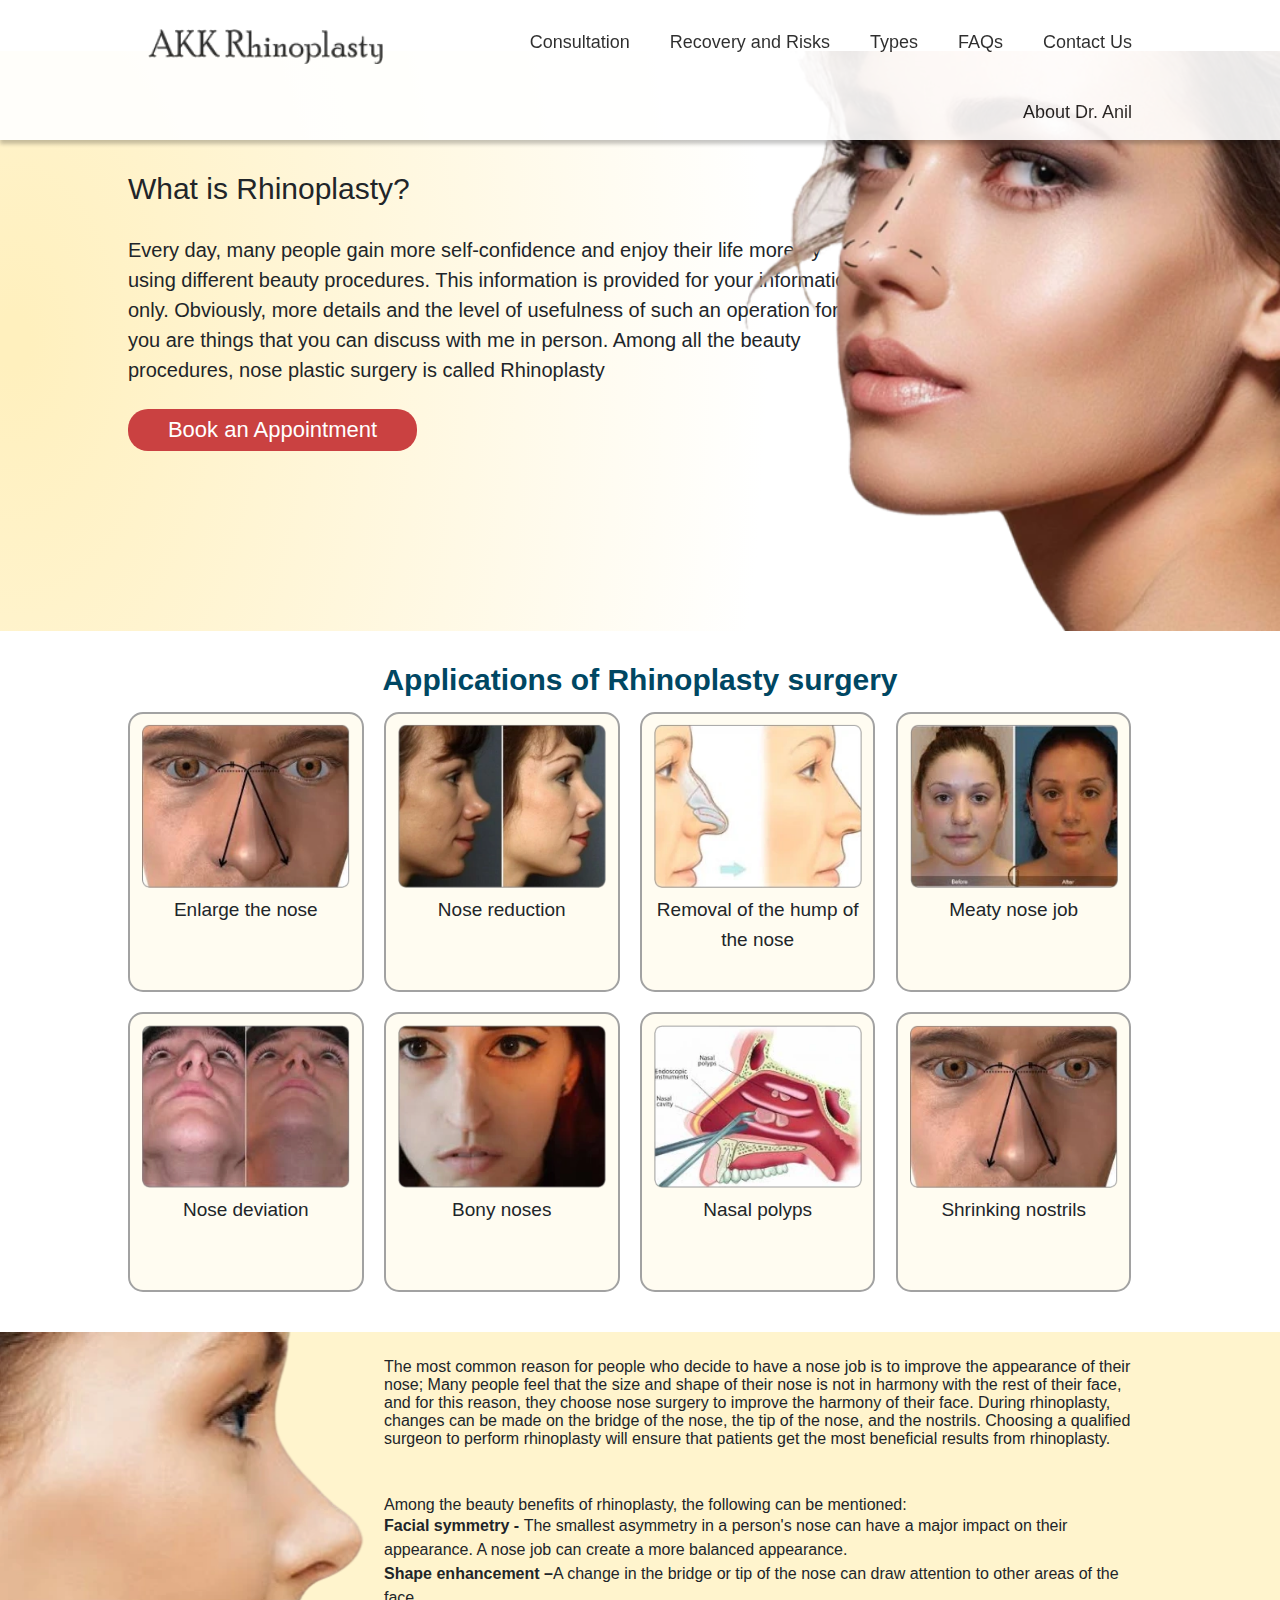
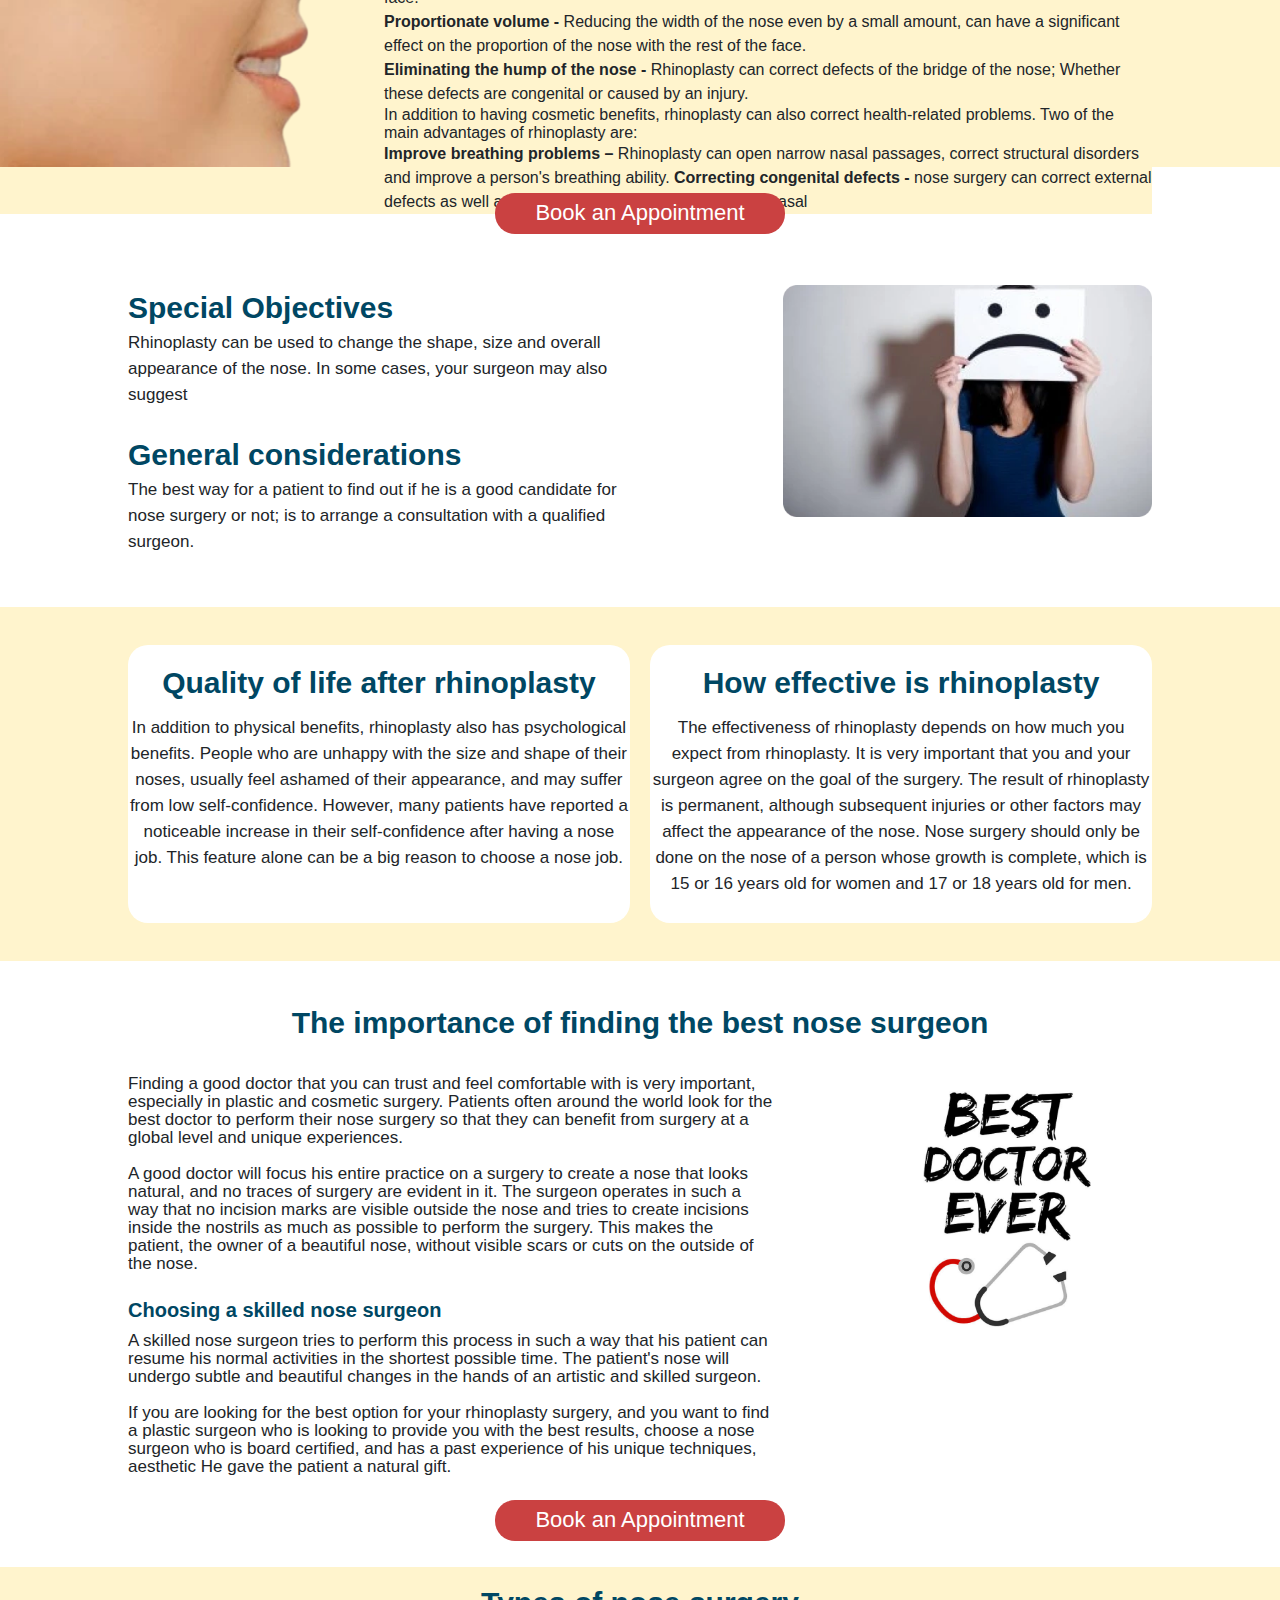
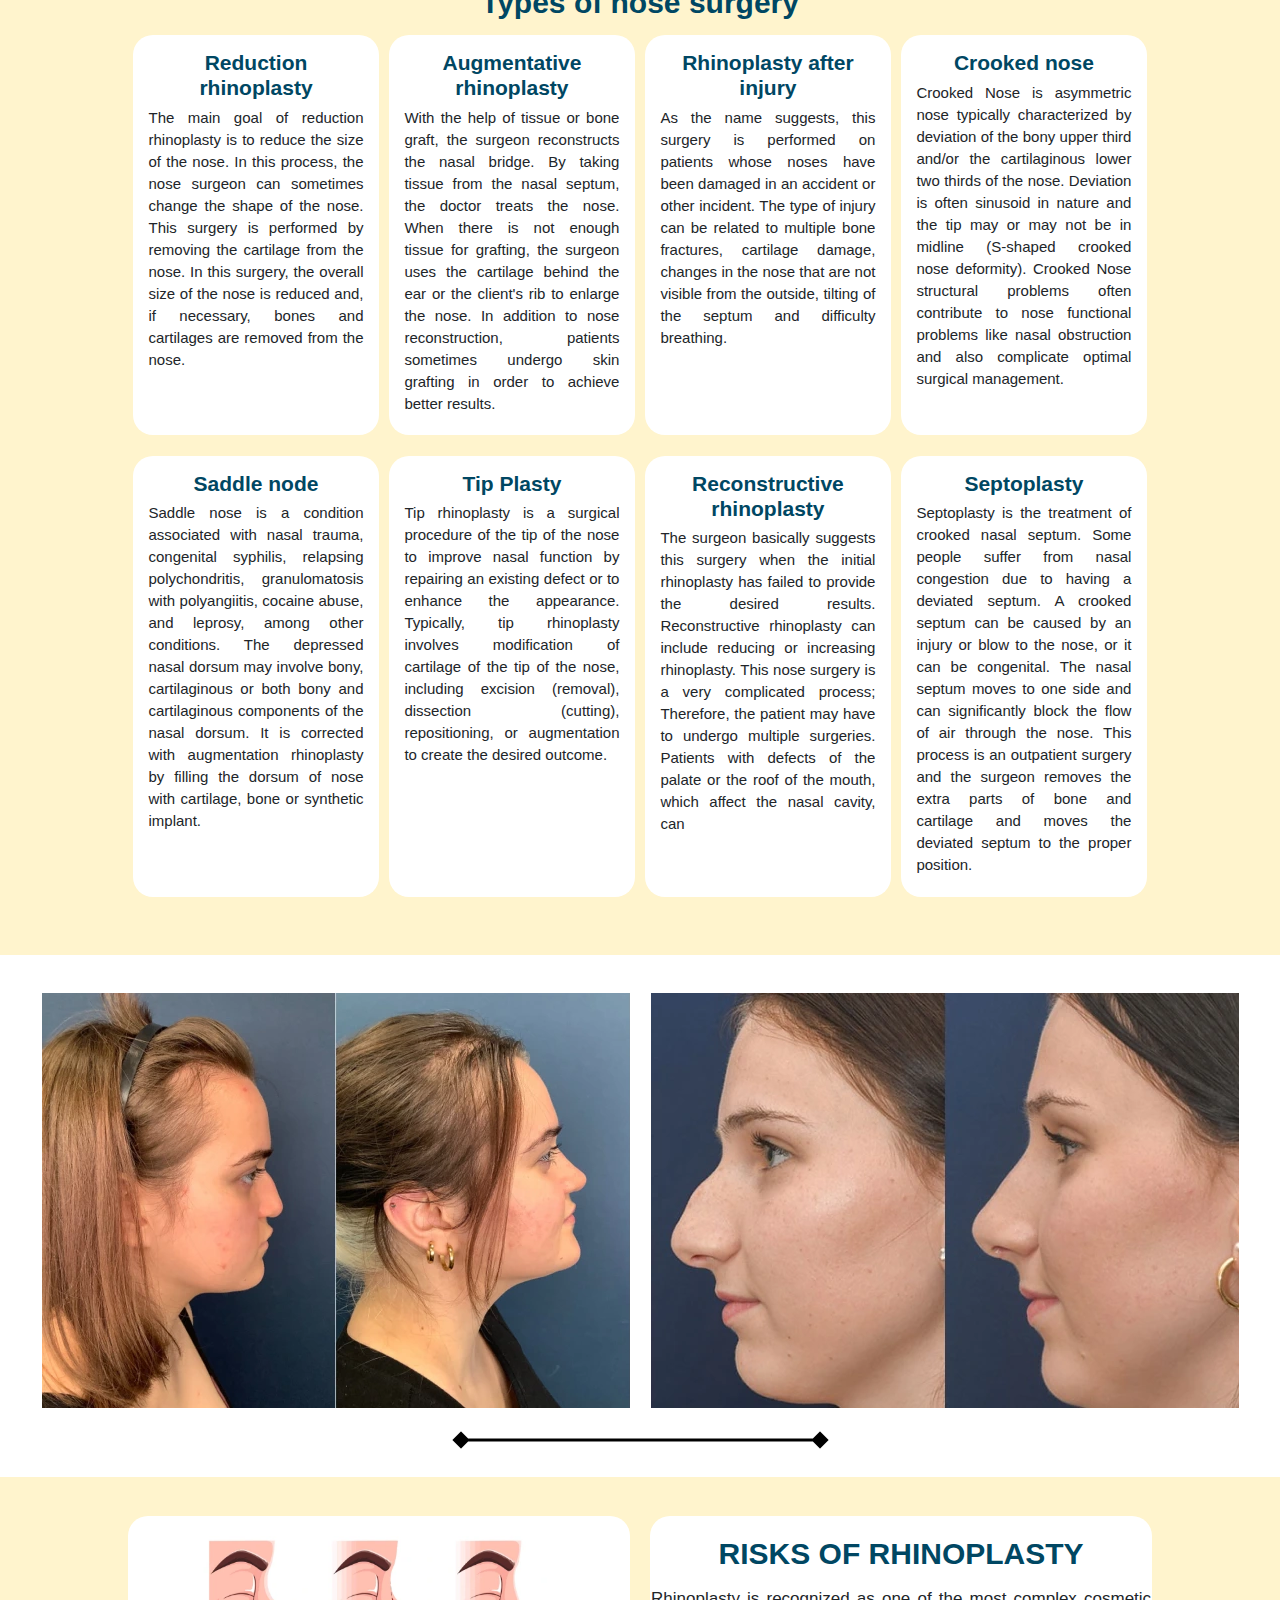
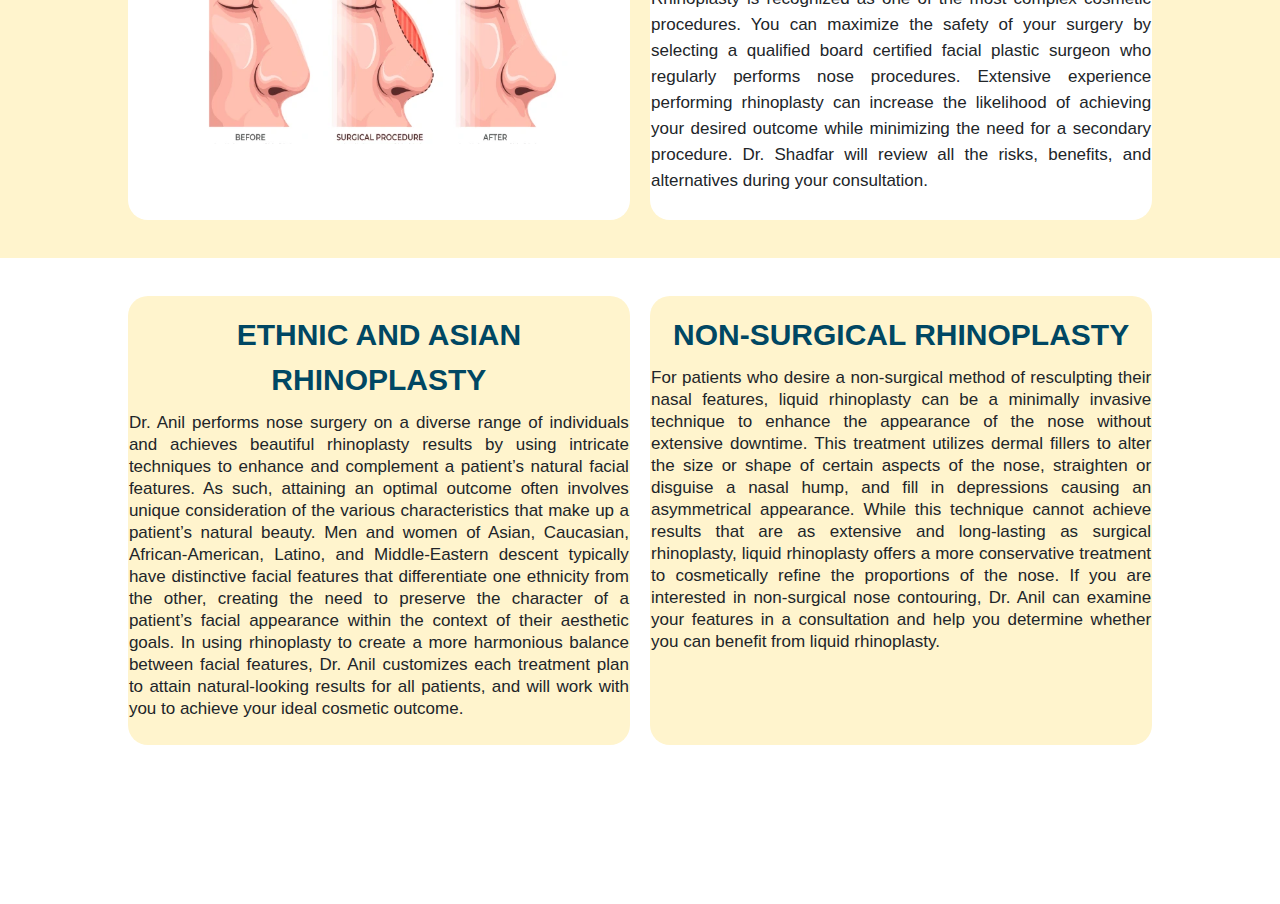
==== index.html @ 253f6c02 "cmit2" ====
<!DOCTYPE html>
<html lang="en">

<head>
    <meta charset="UTF-8">
    <meta http-equiv="X-UA-Compatible" content="IE=edge">
    <meta name="viewport" content="width=device-width, initial-scale=1.0">
    <link rel="stylesheet" href="https://cdn.jsdelivr.net/npm/bootstrap@4.0.0/dist/css/bootstrap.min.css"
        integrity="sha384-Gn5384xqQ1aoWXA+058RXPxPg6fy4IWvTNh0E263XmFcJlSAwiGgFAW/dAiS6JXm" crossorigin="anonymous">
    <link rel="stylesheet" href="https://cdnjs.cloudflare.com/ajax/libs/font-awesome/4.7.0/css/font-awesome.min.css">
    <!-- <link rel="shortcut icon" href="images/logo.png" type="image/x-icon"> -->
    <link rel="stylesheet" href="./index.css">
    <title>AKK Rhinoplasty</title>


</head>

<body>

    <div class="topnav" id="myTopnav">
        <a href="#myTopnav">
            <img class="logo" src="./images/logo.png">
        </a>
        <a href="#contact"><span class="nav-head">Contact Us</span></a>
        <a href="#testi"><span class="nav-head">FAQs</span></a>
        <a href="#gallery"><span class="nav-head">Types</span></a>
        <a href="#services"><span class="nav-head">Recovery and Risks</span></a>
        <a href="#about"><span class="nav-head">Consultation</span></a>
        <a href="#myTopnav"><span class="nav-head"> About Dr. Anil </span> </a>

        <a href="javascript:void(0);" class="icon" onclick="myFunction()">
            <i class="fa fa-bars"></i>
        </a>
    </div>


    <div class="div1">

        <div class="div11">
            <div class="div111">
                <div class="hd1">
                    What is Rhinoplasty?
                </div>
                <br>
                <div class="pg1">
                    Every day, many people gain more self-confidence
                    and enjoy their life more by using different beauty procedures.
                    This information is provided for your information only. Obviously,
                    more details and the level of usefulness of such an operation for you are
                    things that you can discuss with me in person. Among all the
                    beauty procedures, nose plastic surgery is called Rhinoplasty
                </div>
                <br>
                <a href="#">
                    <button class="btn1">
                        Book an Appointment
                    </button>
                </a>
            </div>
        </div>

        <div class="div12">
            <img class="img1" src="./images/img1.webp" </div>
        </div>

    </div>



    <div class="div2">

        <div class="hd2">
            Applications of Rhinoplasty surgery
        </div>

        <div class="div21">

            <div class="div211">
                <center>
                    <img class="img2" src="./images/img2.webp">
                    <div class="desc">
                        Enlarge the nose
                    </div>
                </center>
            </div>

            <div class="div211">
                <center>
                    <img class="img2" src="./images/img3.webp">

                    <div class="desc">
                        Nose reduction
                    </div>
                </center>
            </div>

            <div class="div211">
                <center>
                    <img class="img2" src="./images/img4.webp">

                    <div class="desc">
                        Removal of the
                        hump of the nose
                    </div>
                </center>
            </div>

            <div class="div211">
                <center>
                    <img class="img2" src="./images/img5.webp">

                    <div class="desc">
                        Meaty nose job
                    </div>
                </center>
            </div>

            <div class="div211">
                <center>
                    <img class="img2" src="./images/img6.webp">
                    <div class="desc">
                        Nose deviation
                    </div>
                </center>
            </div>

            <div class="div211">
                <center>
                    <img class="img2" src="./images/img7.webp">

                    <div class="desc">
                        Bony noses
                    </div>
                </center>
            </div>

            <div class="div211">
                <center>
                    <img class="img2" src="./images/img8.webp">

                    <div class="desc">
                        Nasal polyps
                    </div>
                </center>
            </div>

            <div class="div211">
                <center>
                    <img class="img2" src="./images/img2.webp">

                    <div class="desc">
                        Shrinking nostrils

                    </div>
                </center>
            </div>

        </div>

    </div>


    <div class="div3">
        <div class="div31">
            <img class="img9" src="./images/img9.webp">
        </div>

        <div class="div32">
            <div class="pg2">

                The most common reason for people who decide to have a nose job is to improve the appearance of their
                nose; Many people feel that the size and shape of their nose is not in harmony with the rest of their
                face, and for this reason, they choose nose surgery to improve the harmony of their face. During
                rhinoplasty, changes can be made on the bridge of the nose, the tip of the nose, and the nostrils.
                Choosing a qualified surgeon to perform rhinoplasty will ensure that patients get the most beneficial
                results from rhinoplasty.
            </div>

            <br><br>
            <div class="pg2">
                Among the beauty benefits of rhinoplasty, the following can be mentioned:
            </div>
            <span class="hd3">
                Facial symmetry -
            </span>
            <span class="pg2">
                The smallest asymmetry in a person's nose can have a major impact on their appearance.
                A nose job can create a more balanced appearance.
            </span>
            <br>
            <span class="hd3">
                Shape enhancement –
            </span>
            <span class="pg2">
                ​​A change in the bridge or tip of the nose can draw attention to other areas of the
                face.
            </span>
            <br>
            <span class="hd3">
                Proportionate volume -
            </span>
            <span class="pg2">
                Reducing the width of the nose even by a small amount, can have a significant
                effect on the proportion of the nose with the rest of the face.
            </span>
            <br>
            <span class="hd3">
                Eliminating the hump of the nose -
            </span>
            <span class="pg2">
                Rhinoplasty can correct defects of the bridge of the nose; Whether
                these defects are congenital or caused by an injury.
            </span>
            <br>
            <div class="pg2">
                In addition to having cosmetic benefits, rhinoplasty can also correct health-related problems. Two of
                the main advantages of rhinoplasty are:
            </div>
            <span class="hd3">
                Improve breathing problems –
            </span>
            <span class="pg2">
                Rhinoplasty can open narrow nasal passages, correct structural disorders
                and improve a person's breathing ability.
            </span>
            <span class="hd3">
                Correcting congenital defects -
            </span>
            <span class="pg2">
                nose surgery can correct external defects as well as internal congenital
                defects; such as nasal

            </span>

        </div>

    </div>

    <center>
        <a href="#">
            <button class="btn1">
                Book an Appointment
            </button>
        </a>
    </center>


    <div class="div4">
        <div class="div41">
            <div class="hd4">
                Special Objectives
            </div>
            <div class="pg4">
                Rhinoplasty can be used to change the shape, size and overall appearance of the nose. In some cases,
                your surgeon may also suggest
            </div>
            <br>
            <div class="hd4">
                General considerations

            </div>
            <div class="pg4">
                The best way for a patient to find out if he is a good candidate for nose surgery or not; is to arrange
                a consultation with a qualified surgeon.
            </div>
        </div>

        <div class="div42">
            <img class="img10" src="./images/img10.webp">
        </div>

    </div>


    <div class="div5">
        <div class="div51">
            <center>
                <div class="hd5">
                    Quality of life after rhinoplasty
                </div>

                <div class="pg5">

                    In addition to physical benefits, rhinoplasty also has psychological benefits. People who are
                    unhappy with the size and shape of their noses, usually feel ashamed of their appearance, and may
                    suffer from low self-confidence. However, many patients have reported a noticeable increase in their
                    self-confidence after having a nose job. This feature alone can be a big reason to choose a nose
                    job.
                </div>
            </center>
        </div>
        <div class="div52">
            <center>
                <div class="hd5">
                    How effective is rhinoplasty

                </div>
                <div class="pg5">
                    The effectiveness of rhinoplasty depends on how much you expect from rhinoplasty. It is very
                    important that you and your surgeon agree on the goal of the surgery. The result of rhinoplasty is
                    permanent, although subsequent injuries or other factors may affect the appearance of the nose. Nose
                    surgery should only be done on the nose of a person whose growth is complete, which is 15 or 16
                    years old for women and 17 or 18 years old for men.
                </div>
            </center>
        </div>
    </div>


    <div class="hd6">
        The importance of finding the best nose surgeon
    </div>
    <div class="div6">

        <div class="div61">
            <div class="pg6">
                Finding a good doctor that you can trust and feel comfortable with is very important, especially in
                plastic and cosmetic surgery. Patients often around the world look for the best doctor to perform their
                nose surgery so that they can benefit from surgery at a global level and unique experiences.
                <br><br>
                A good doctor will focus his entire practice on a surgery to create a nose that looks natural, and no
                traces of surgery are evident in it. The surgeon operates in such a way that no incision marks are
                visible outside the nose and tries to create incisions inside the nostrils as much as possible to
                perform the surgery. This makes the patient, the owner of a beautiful nose, without visible scars or
                cuts on the outside of the nose.
            </div>
            <br>
            <div class="hd62">
                Choosing a skilled nose surgeon
            </div>
            <div class="pg6">
                A skilled nose surgeon tries to perform this process in such a way that his patient can resume his
                normal activities in the shortest possible time. The patient's nose will undergo subtle and beautiful
                changes in the hands of an artistic and skilled surgeon.

                <br><br>
                If you are looking for the best option for your rhinoplasty surgery, and you want to find a plastic
                surgeon who is looking to provide you with the best results, choose a nose surgeon who is board
                certified, and has a past experience of his unique techniques, aesthetic He gave the patient a natural
                gift.

            </div>
        </div>

        <div class="div62">
            <img class="img11" src="./images/img11.png">
        </div>

    </div>

    <br>

    <center>
        <a href="#">
            <button class="btn1">
                Book an Appointment
            </button>
        </a>
    </center>


    <div class="div7">

        <div class="hd7">
            Types of nose surgery
        </div>
        <div class="div6">

            <div class="div7a">

                <div class="card2">
                    <div class="hd71">
                        Reduction rhinoplasty
                    </div>
                    <div class="pg7">
                        The main goal of reduction rhinoplasty is to reduce the size of the nose. In this process,
                        the
                        nose surgeon can sometimes change the shape of the nose. This surgery is performed by
                        removing
                        the cartilage from the nose. In this surgery, the overall size of the nose is reduced and,
                        if
                        necessary, bones and cartilages are removed from the nose.
                    </div>
                </div>

                <div class="card2">
                    <div class="hd71">
                        Augmentative rhinoplasty
                    </div>
                    <div class="pg7">
                        With the help of tissue or bone graft, the surgeon reconstructs the nasal bridge. By taking
                        tissue from the nasal septum, the doctor treats the nose. When there is not enough tissue for
                        grafting, the surgeon uses the cartilage behind the ear or the client's rib to enlarge the nose.
                        In addition to nose reconstruction, patients sometimes undergo skin grafting in order to achieve
                        better results.

                    </div>
                </div>

                <div class="card2">
                    <div class="hd71">
                        Rhinoplasty after injury
                    </div>
                    <div class="pg7">
                        As the name suggests, this surgery is performed on patients whose noses have been damaged in an
                        accident or other incident. The type of injury can be related to multiple bone fractures,
                        cartilage damage, changes in the nose that are not visible from the outside, tilting of the
                        septum and difficulty breathing.

                    </div>
                </div>

                <div class="card2">
                    <div class="hd71">
                        Crooked nose
                    </div>
                    <div class="pg7">
                        Crooked Nose is asymmetric nose typically characterized by deviation of the bony upper third
                        and/or the cartilaginous lower two thirds of the nose. Deviation is often sinusoid in nature and
                        the tip may or may not be in midline (S-shaped crooked nose deformity).
                        Crooked Nose structural problems often contribute to nose functional problems like nasal
                        obstruction and also complicate optimal surgical management.
                    </div>
                </div>

                <div class="card2">
                    <div class="hd71">
                        Saddle node
                    </div>
                    <div class="pg7">
                        Saddle nose is a condition associated with nasal trauma, congenital syphilis, relapsing
                        polychondritis, granulomatosis with polyangiitis, cocaine abuse, and leprosy, among other
                        conditions. The depressed nasal dorsum may involve bony, cartilaginous or both bony and
                        cartilaginous components of the nasal dorsum.

                        It is corrected with augmentation rhinoplasty by filling the dorsum of nose with cartilage, bone
                        or synthetic implant.


                    </div>
                </div>

                <div class="card2">
                    <div class="hd71">
                        Tip Plasty
                    </div>
                    <div class="pg7">
                        Tip rhinoplasty is a surgical procedure of the tip of the nose to improve nasal function by
                        repairing an existing defect or to enhance the appearance.
                        Typically, tip rhinoplasty involves modification of cartilage of the tip of the nose, including
                        excision (removal), dissection (cutting), repositioning, or augmentation to create the desired
                        outcome.


                    </div>
                </div>

                <div class="card2">
                    <div class="hd71">
                        Reconstructive rhinoplasty
                    </div>
                    <div class="pg7">
                        The surgeon basically suggests this surgery when the initial rhinoplasty has failed to provide
                        the desired results. Reconstructive rhinoplasty can include reducing or increasing rhinoplasty.
                        This nose surgery is a very complicated process; Therefore, the patient may have to undergo
                        multiple surgeries. Patients with defects of the palate or the roof of the mouth, which affect
                        the nasal cavity, can
                    </div>
                </div>

                <div class="card2">
                    <div class="hd71">
                        Septoplasty
                    </div>
                    <div class="pg7">
                        Septoplasty is the treatment of crooked nasal septum. Some people suffer from nasal congestion
                        due to having a deviated septum. A crooked septum can be caused by an injury or blow to the
                        nose, or it can be congenital. The nasal septum moves to one side and can significantly block
                        the flow of air through the nose. This process is an outpatient surgery and the surgeon removes
                        the extra parts of bone and cartilage and moves the deviated septum to the proper position.

                    </div>
                </div>

            </div>
            <br><br>
        </div>
    </div>

    <center>
        <img class="img12" src="./images/img12.webp">
        <br>
        <img class="line" src="./images/Line.png">
    </center>


    <div class="div8">
        <div class="div81">
            <center>
                <img class="img13" src="./images//img13.webp">
            </center>
        </div>
        <div class="div82">
            <center>
                <div class="hd8">
                    RISKS OF RHINOPLASTY
                </div>
                <div class="pg8">
                    Rhinoplasty is recognized as one of the most complex cosmetic procedures. You can maximize the
                    safety of your surgery by selecting a qualified board certified facial plastic surgeon who regularly
                    performs nose procedures. Extensive experience performing rhinoplasty can increase the likelihood of
                    achieving your desired outcome while minimizing the need for a secondary procedure. Dr. Shadfar will
                    review all the risks, benefits, and alternatives during your consultation.
                </div>
            </center>
        </div>
    </div>



    <div class="div9">
        <div class="div91">
            <center>
                <div class="hd9">
                    ETHNIC AND ASIAN RHINOPLASTY
                </div>

                <div class="pg9">

                    Dr. Anil performs nose surgery on a diverse range of individuals and achieves beautiful rhinoplasty
                    results by using intricate techniques to enhance and complement a patient’s natural facial features.
                    As such, attaining an optimal outcome often involves unique consideration of the various
                    characteristics that make up a patient’s natural beauty. Men and women of Asian, Caucasian,
                    African-American, Latino, and Middle-Eastern descent typically have distinctive facial features that
                    differentiate one ethnicity from the other, creating the need to preserve the character of a
                    patient’s facial appearance within the context of their aesthetic goals. In using rhinoplasty to
                    create a more harmonious balance between facial features, Dr. Anil customizes each treatment plan to
                    attain natural-looking results for all patients, and will work with you to achieve your ideal
                    cosmetic outcome.
                </div>
            </center>
        </div>
        <div class="div92">
            <center>
                <div class="hd9">
                    NON-SURGICAL RHINOPLASTY
                </div>
                <div class="pg9">
                    For patients who desire a non-surgical method of resculpting their nasal features, liquid
                    rhinoplasty can be a minimally invasive technique to enhance the appearance of the nose without
                    extensive downtime. This treatment utilizes dermal fillers to alter the size or shape of certain
                    aspects of the nose, straighten or disguise a nasal hump, and fill in depressions causing an
                    asymmetrical appearance. While this technique cannot achieve results that are as extensive and
                    long-lasting as surgical rhinoplasty, liquid rhinoplasty offers a more conservative treatment to
                    cosmetically refine the proportions of the nose. If you are interested in non-surgical nose
                    contouring, Dr. Anil can examine your features in a consultation and help you determine whether you
                    can benefit from liquid rhinoplasty.
                </div>
            </center>
        </div>
    </div>











    <br>
    <br>
    <br>
    <br>
    <br>




    <script src="./script.js"></script>

</body>

</html>
---- index.css ----
.topnav {
    background-color: rgb(255, 255, 255);
    overflow: hidden;
    box-shadow: 0px 4px 4px rgba(0, 0, 0, 0.25);
    padding: 0% 10% 0% 10%;
    z-index: 5;
    position: fixed;
    width: 100%;
    opacity: 0.9;
}

.logo {
    height: 35px;
    width: 235px;
}

/* .nav-head {
    margin: 300px 0 0 0 !important;

} */


.topnav a {
    float: left;
    display: block;
    color: #000000;
    text-align: center;
    padding: 14px 20px;
    text-decoration: none;
    font-size: 18px;
    margin-top: 15px;
    opacity: 0.9;
}

/* Change the color of links on hover */
.topnav a:hover {
    background-color: rgba(209, 209, 209, 0.289);
    border-radius: 15px;
    color: black;
}

/* Add an active class to highlight the current page */
.topnav a.active {
    background-color: rgb(209, 209, 209);
    color: rgb(0, 0, 0);
}

.topnav a:after {
    background-color: rgb(209, 209, 209);
    color: rgb(0, 0, 0);
}

/* Hide the link that should open and close the topnav on small screens */
.topnav .icon {
    display: none;
}

.topnav a:not(:first-child) {
    float: right;
}

.div1 {
    /* z-index: 0; */
    padding: 4% 0 0 0;
    display: flex;
    flex-wrap: wrap;
}

.div11 {
    /* z-index: -1; */
    width: 60%;
    background: radial-gradient(98.13% 220.3% at 1.87% 50%, #FFF0BE 2.08%, #FFFFFF 100%);
}

.div12 {
    /* z-index: 0; */
    width: 40%;
}

.div111 {
    padding: 15% 0 0 16.66%;
}

.hd1 {
    font-weight: 400;
    font-size: 30px;
    line-height: 45px;
}

.pg1 {
    font-weight: 400;
    font-size: 20px;
    width: 730px;
    line-height: 30px;
}

.img1 {
    height: 580px;
    float: right;
}

.btn1 {
    font-size: 22px;
    font-weight: 400;
    background-color: #CA4141;
    color: white;
    padding: 3.5px 40px 5px 40px;
    border-radius: 20px;
    border: none;
    cursor: pointer !important;
}

.btn1:hover {
    background-color: rgb(15, 177, 15) !important;
    transition: 400ms;
    border: none;

}

.btn1:after {
    border: none;
    background-color: green;
    border: none;

}

.div2 {
    margin: 2% 0 0 0;
    padding: 0 10% 0 10%;
}

.hd2 {
    text-align: center;
    font-size: 30px;
    font-weight: 700;
    line-height: 45px;
    color: #004763;
}

.div21 {
    display: flex;
    flex-wrap: wrap;
    margin: 1% 0 0 0;
    /* border: 1px solid #A2A2A2; */
}

.div211 {
    width: 23%;
    margin: 0 2% 2% 0;
    padding: 1% 0 0 0;
    border: solid 2px #A2A2A2;
    background: rgba(255, 240, 190, 0.21);
    height: 17.5rem;
    border-radius: 15px;

}

.img2 {
    width: 90%;
}

/* .card1 {
    border: solid 2px grey;
} */
.desc {
    font-weight: 400;
    font-size: 19px;
    line-height: 30px;
    padding: 7px;
}

.div3 {
    display: flex;
    flex-wrap: wrap;
    margin: 1.5% 0 2% 0;
    height: 435px;
    background-color: #FFF4CD;

}

.div31 {
    width: 30%;
    background-color: #FFF4CD;
}

.div32 {
    margin: 2% 0 0 0;
    width: 60%;
    background-color: #FFF4CD;
    /* padding: 0 10 0 0%; */
}

.img9 {
    height: 435px;
}

.pg2 {
    font-weight: 400;
    font-size: 16px;
    line-height: 18px;
}

.hd3 {
    font-weight: 700;
    font-size: 16px;
    line-height: 18px;
}

.div4 {
    display: flex;
    flex-wrap: wrap;
    padding: 4% 10% 0 10%;
}

.div41 {
    width: 60%;
}

.div42 {
    width: 40%;
}

.hd4 {
    font-weight: 600;
    font-size: 30px;
    line-height: 45px;
    color: #004763;
    width: 500px;
}

.pg4 {
    font-weight: 400;
    font-size: 17px;
    line-height: 26px;
    width: 500px;
}

.img10 {
    width: 90%;
    float: right;
}

.div5 {
    display: flex;
    flex-wrap: wrap;
    padding: 3% 10% 3% 10%;
    background-color: #FFF4CD;
    margin: 4% 0 0 0;
}

.div51 {
    width: 49%;
    background-color: #FFFFFF;
    border-radius: 20px;
    padding: 1.5% 0 2.5% 0%;
}

.div52 {
    width: 49%;
    background-color: #FFFFFF;
    margin: 0 0 0 2%;
    border-radius: 20px;
    padding: 1.5% 0 2.5% 0%;
}

.hd5 {
    font-weight: 600;
    font-size: 30px;
    line-height: 45px;
    width: 500px;
    color: #004763;
    margin: 0 0 2% 0;
}

.pg5 {

    font-weight: 400;
    font-size: 17px;
    line-height: 26px;
    width: 500px;
}

.hd6 {
    text-align: center;
    font-size: 30px;
    font-weight: 700;
    line-height: 45px;
    color: #004763;
    margin: 3% 0 0 0;
}

.div6 {
    padding: 0 10% 0 10%;
    display: flex;
    flex-wrap: wrap;
}

.div61 {
    padding: 3% 0 0 0;
    width: 70%;
}

.div62 {
    width: 30%;
}

.pg6 {
    width: 90%;
    font-weight: 400;
    font-size: 17px;
    line-height: 18px;
}

.hd62 {
    font-weight: 600;
    font-size: 20px;
    line-height: 27px;
    color: #004763;
    margin: 0 0 1% 0;
}

.img11 {
    width: 95%;
    float: right;
}

.div7 {
    padding: 1% 0 0 0;
    margin: 2% 0 0 0;
    background-color: #FFF4CD;

}

.hd7 {
    text-align: center;
    font-size: 30px;
    font-weight: 700;
    line-height: 45px;
    color: #004763;
}

.div7a {
    /* padding: 1% 10% 0 10%; */
    display: flex;
    flex-wrap: wrap;
}

.card2 {
    width: 24%;
    background-color: #fff;
    padding: 1.5% 1.5% 2% 1.5%;
    margin: 1% 0.5% 1% 0.5%;
    border-radius: 20px;
}

.hd71 {
    font-weight: 600;
    font-size: 21px;
    line-height: 25px;
    color: #004763;
    text-align: center;
    margin: 0 0 3% 0;
}

.pg7 {
    font-weight: 400;
    font-size: 15px;
    line-height: 22px;
    text-align: justify;
}

.img12 {
    margin: 3% 0 1.5% 0;
}

.div8 {
    display: flex;
    flex-wrap: wrap;
    padding: 3% 10% 3% 10%;
    background-color: #FFF4CD;
    margin: 2% 0 0 0;
}

.div81 {
    width: 49%;
    background-color: #FFFFFF;
    border-radius: 20px;
    padding: 1.5% 0 2.5% 0%;
}

.div82 {
    width: 49%;
    background-color: #FFFFFF;
    margin: 0 0 0 2%;
    border-radius: 20px;
    padding: 1.5% 0 2.5% 0%;
}

.hd8 {
    font-weight: 600;
    font-size: 30px;
    line-height: 45px;
    width: 500px;
    color: #004763;
    margin: 0 0 2% 0;
}

.pg8 {

    font-weight: 400;
    font-size: 17px;
    line-height: 26px;
    width: 500px;
    text-align: justify;
}

.img13 {
    width: 76%;
}

.div9 {
    display: flex;
    flex-wrap: wrap;
    padding: 1% 10% 3% 10%;
    background-color: #FFFFFF;
    margin: 2% 0 0 0;
}

.div91 {
    width: 49%;
    background-color: #FFF4CD;
    border-radius: 20px;
    padding: 1.5% 0 2.5% 0%;
}

.div92 {
    width: 49%;
    background-color: #FFF4CD;
    margin: 0 0 0 2%;
    border-radius: 20px;
    padding: 1.5% 0 2.5% 0%;
}

.hd9 {
    font-weight: 600;
    font-size: 30px;
    line-height: 45px;
    width: 500px;
    color: #004763;
    margin: 0 0 2% 0;
}

.pg9 {

    font-weight: 400;
    font-size: 17px;
    line-height: 22px;
    width: 500px;
    text-align: justify;
}















. @media screen and (max-width: 600px) {
    .topnav a:not(:first-child) {
        display: none;
    }

    .topnav a.icon {
        float: right;
        display: block;
        margin: 10% 5% 0 0;
    }

    .topnav {
        background-color: rgb(255, 255, 255);
        overflow: hidden;
        margin-left: 5%;
    }

    .topnav.responsive {
        position: relative;
    }

    .topnav.responsive a.icon {
        position: absolute;
        right: 0;
        top: 0;
    }

    .topnav.responsive a {
        float: none;
        display: block;
        text-align: left;
    }

    .logo {
        height: 100px;
        margin-top: 0%;
    }






}

@media screen and (max-width: 464px) {

    .topnav {
        background-color: rgb(255, 255, 255);
        overflow: hidden;
        margin-left: 1.5%;
    }

    .topnav a {
        float: left;
        display: block;
        color: #000000;
        text-align: center;
        padding: 3px 3px;
        text-decoration: none;
        font-size: 20px;
        margin: 10px 0 0 8%;
    }

    .logo {
        height: 100px;
        margin-top: 0%;
    }












}
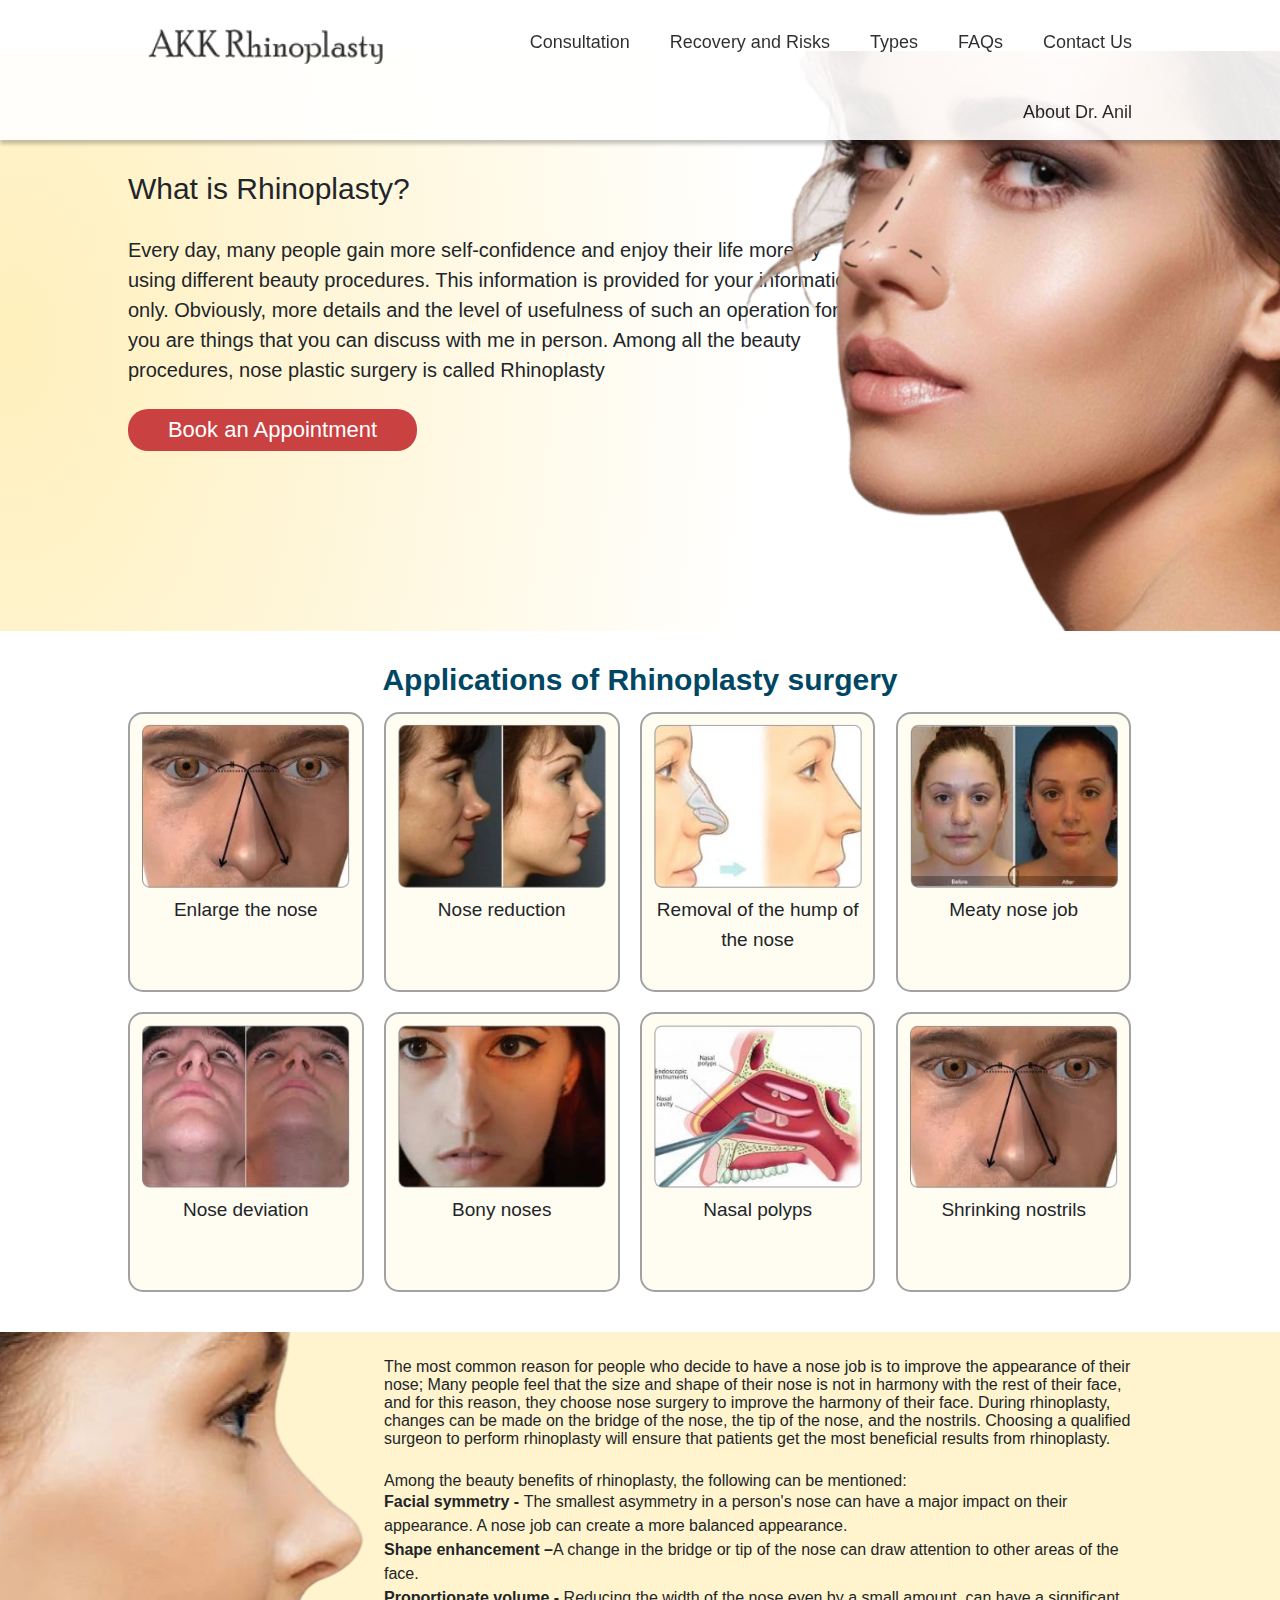
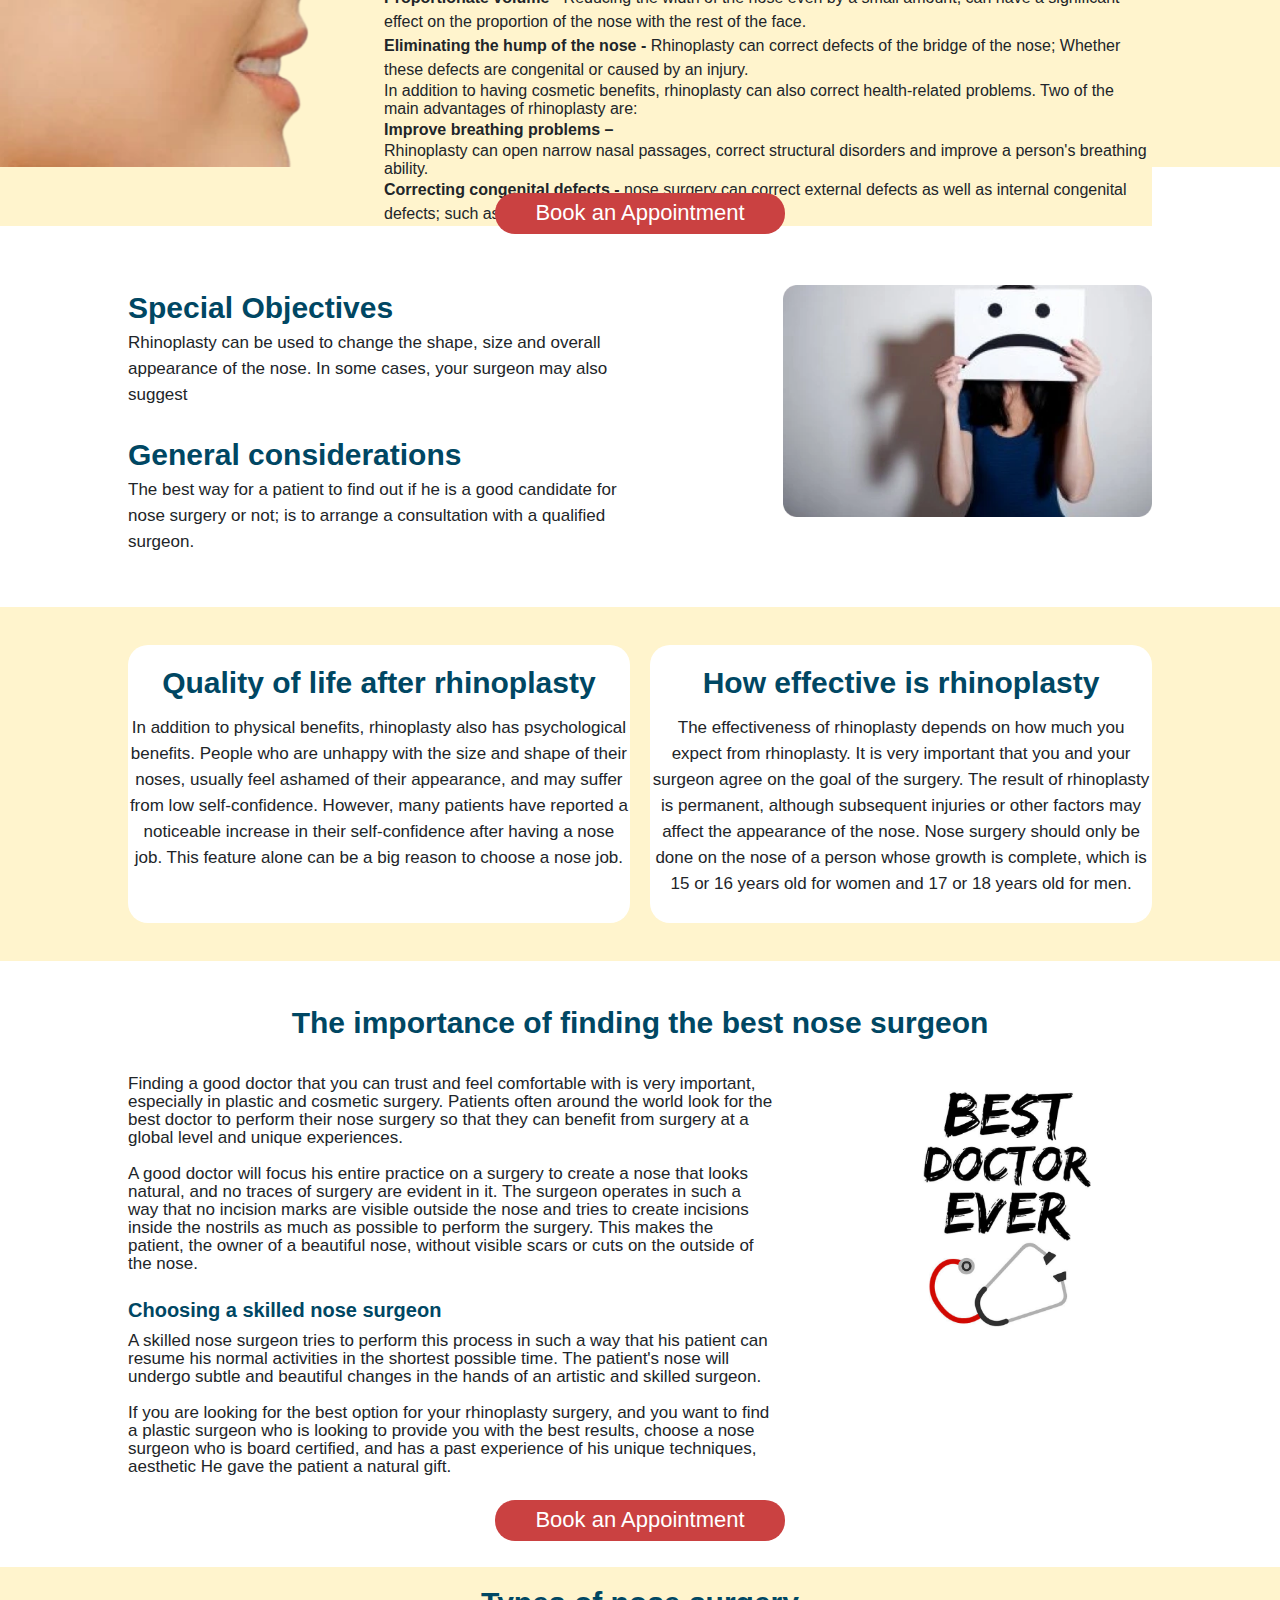
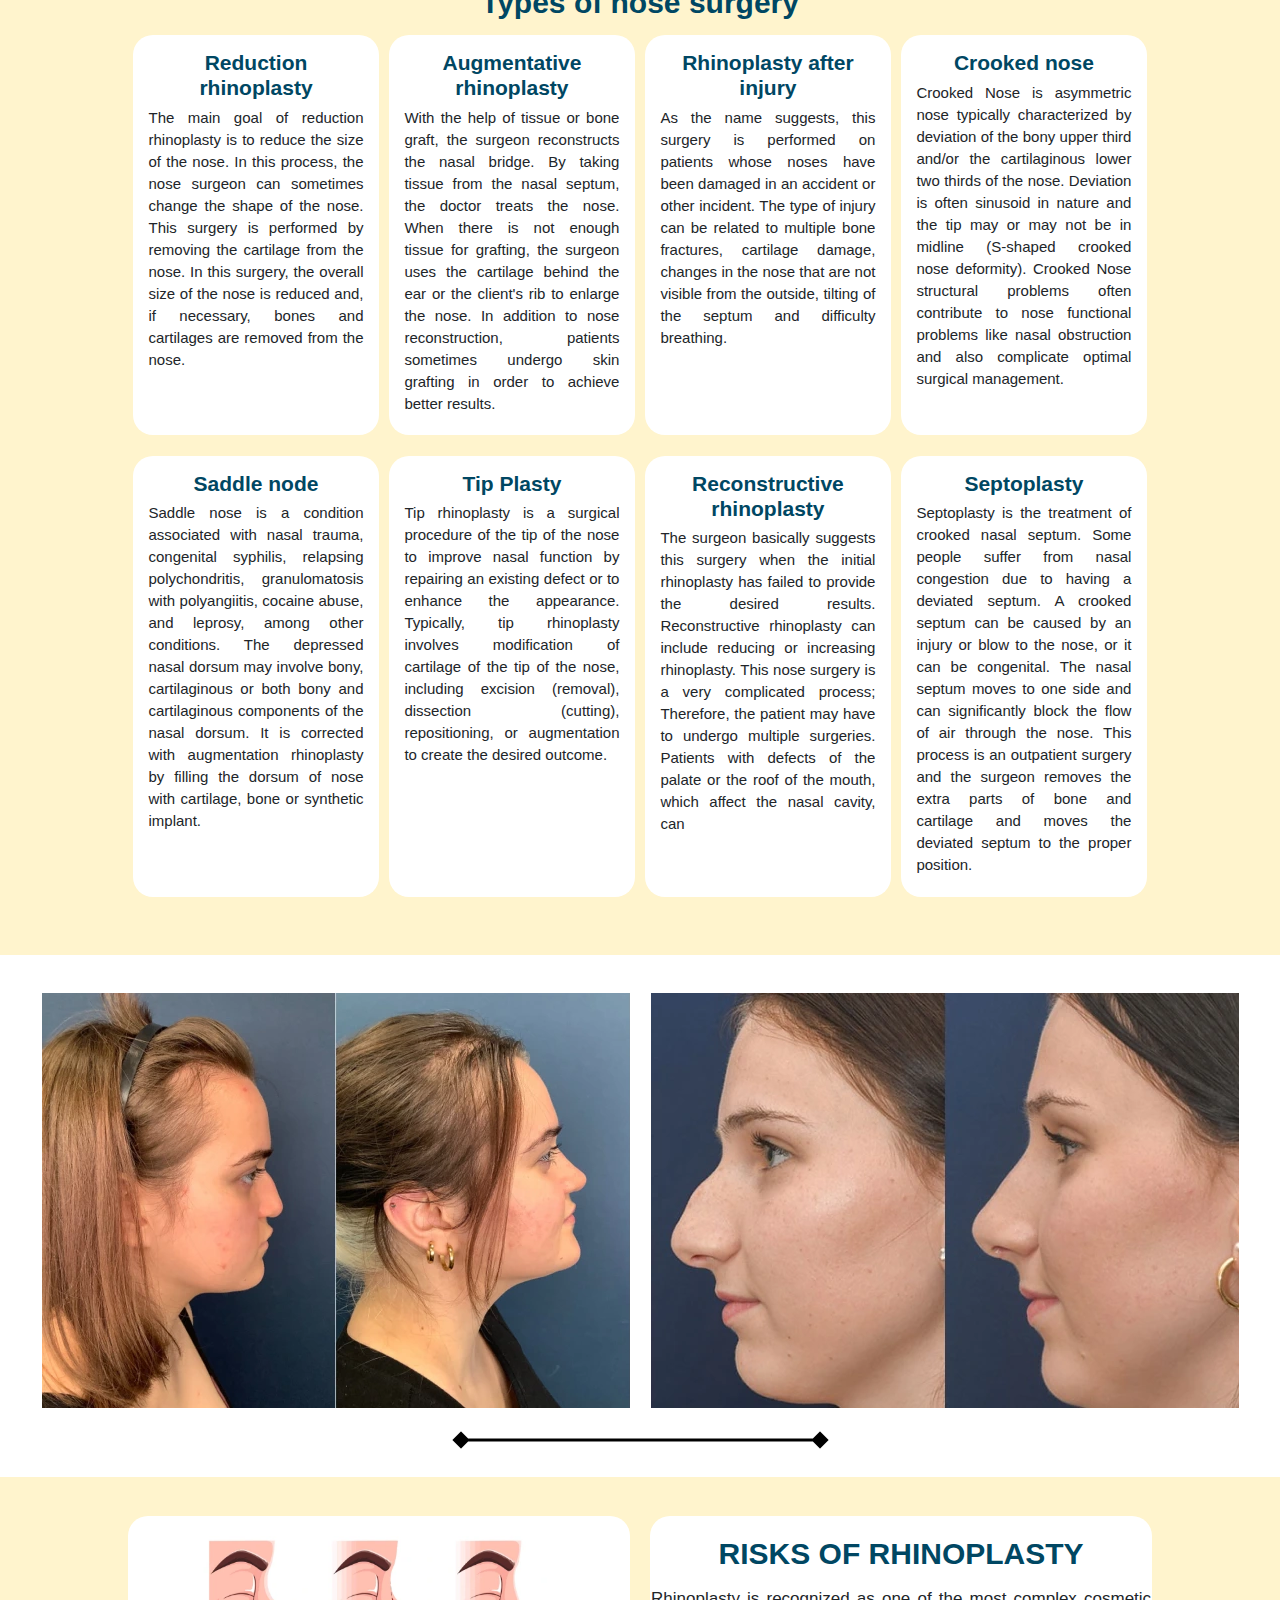
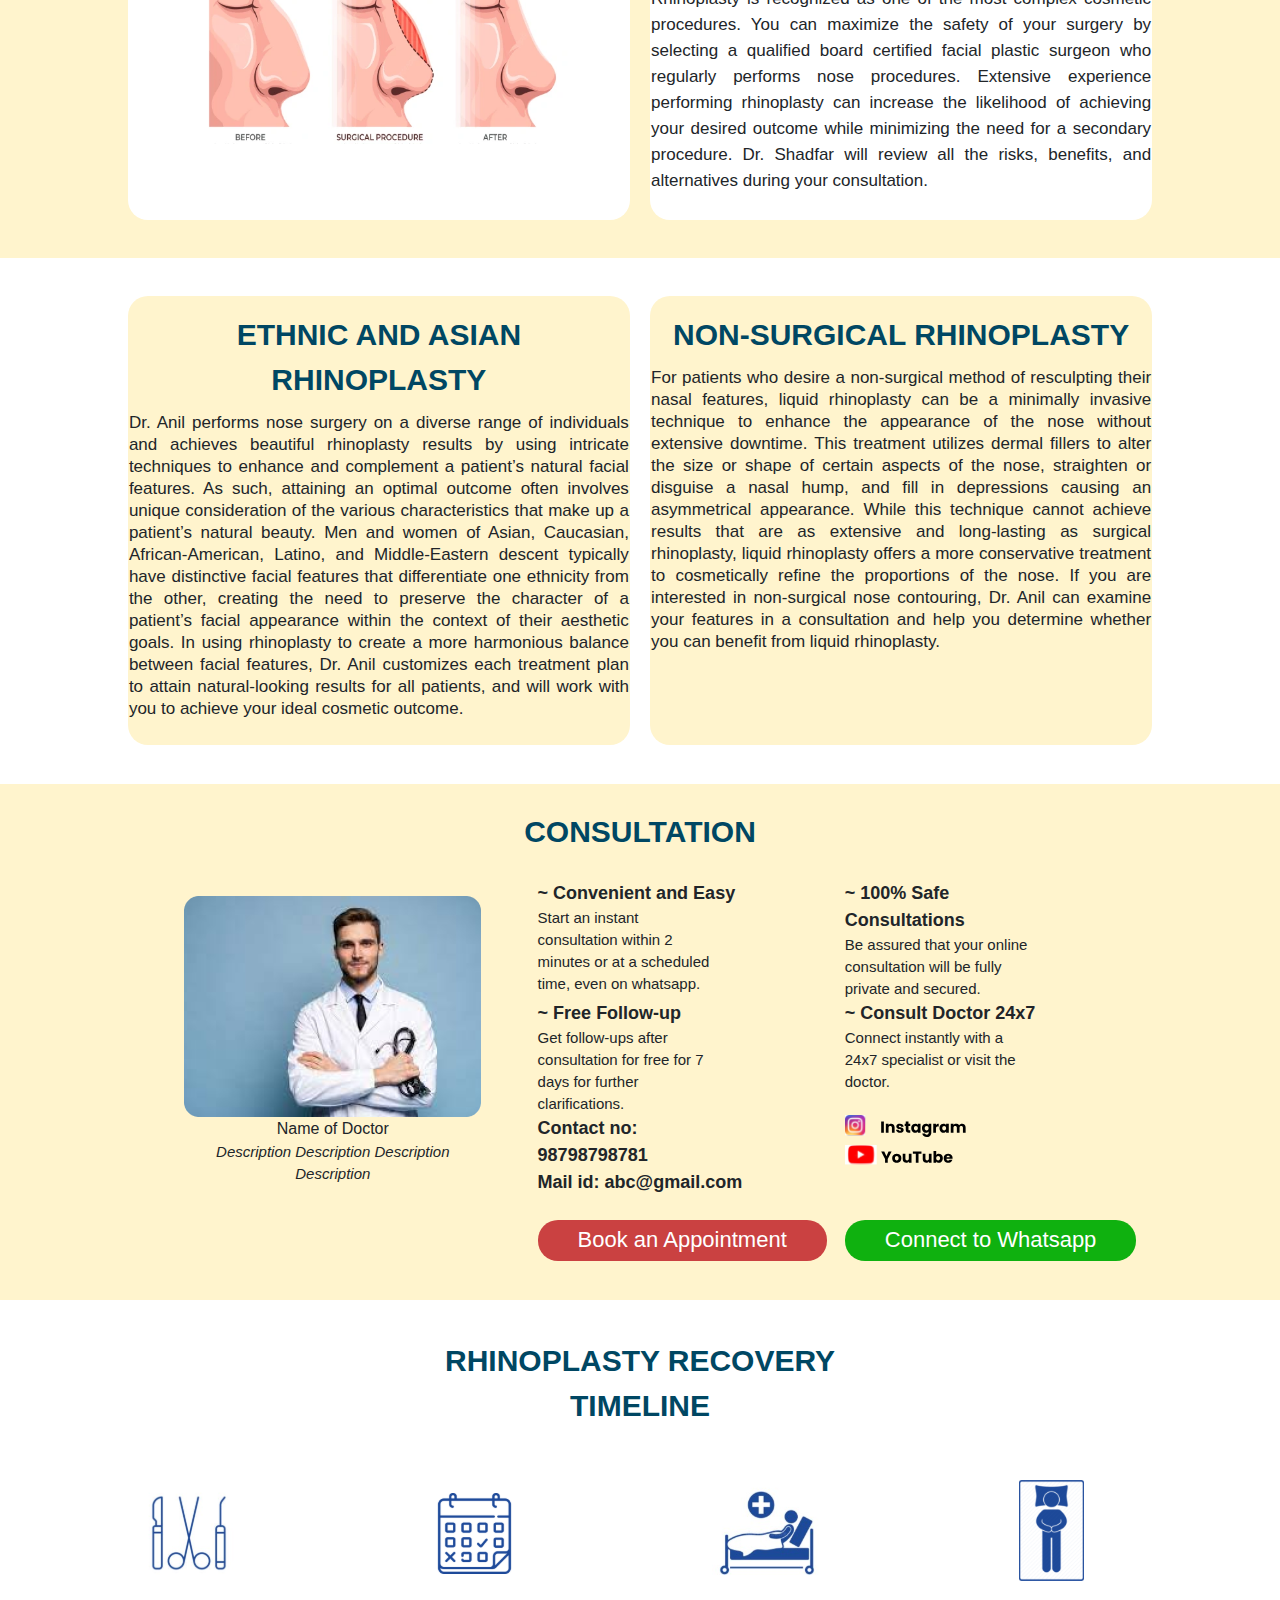
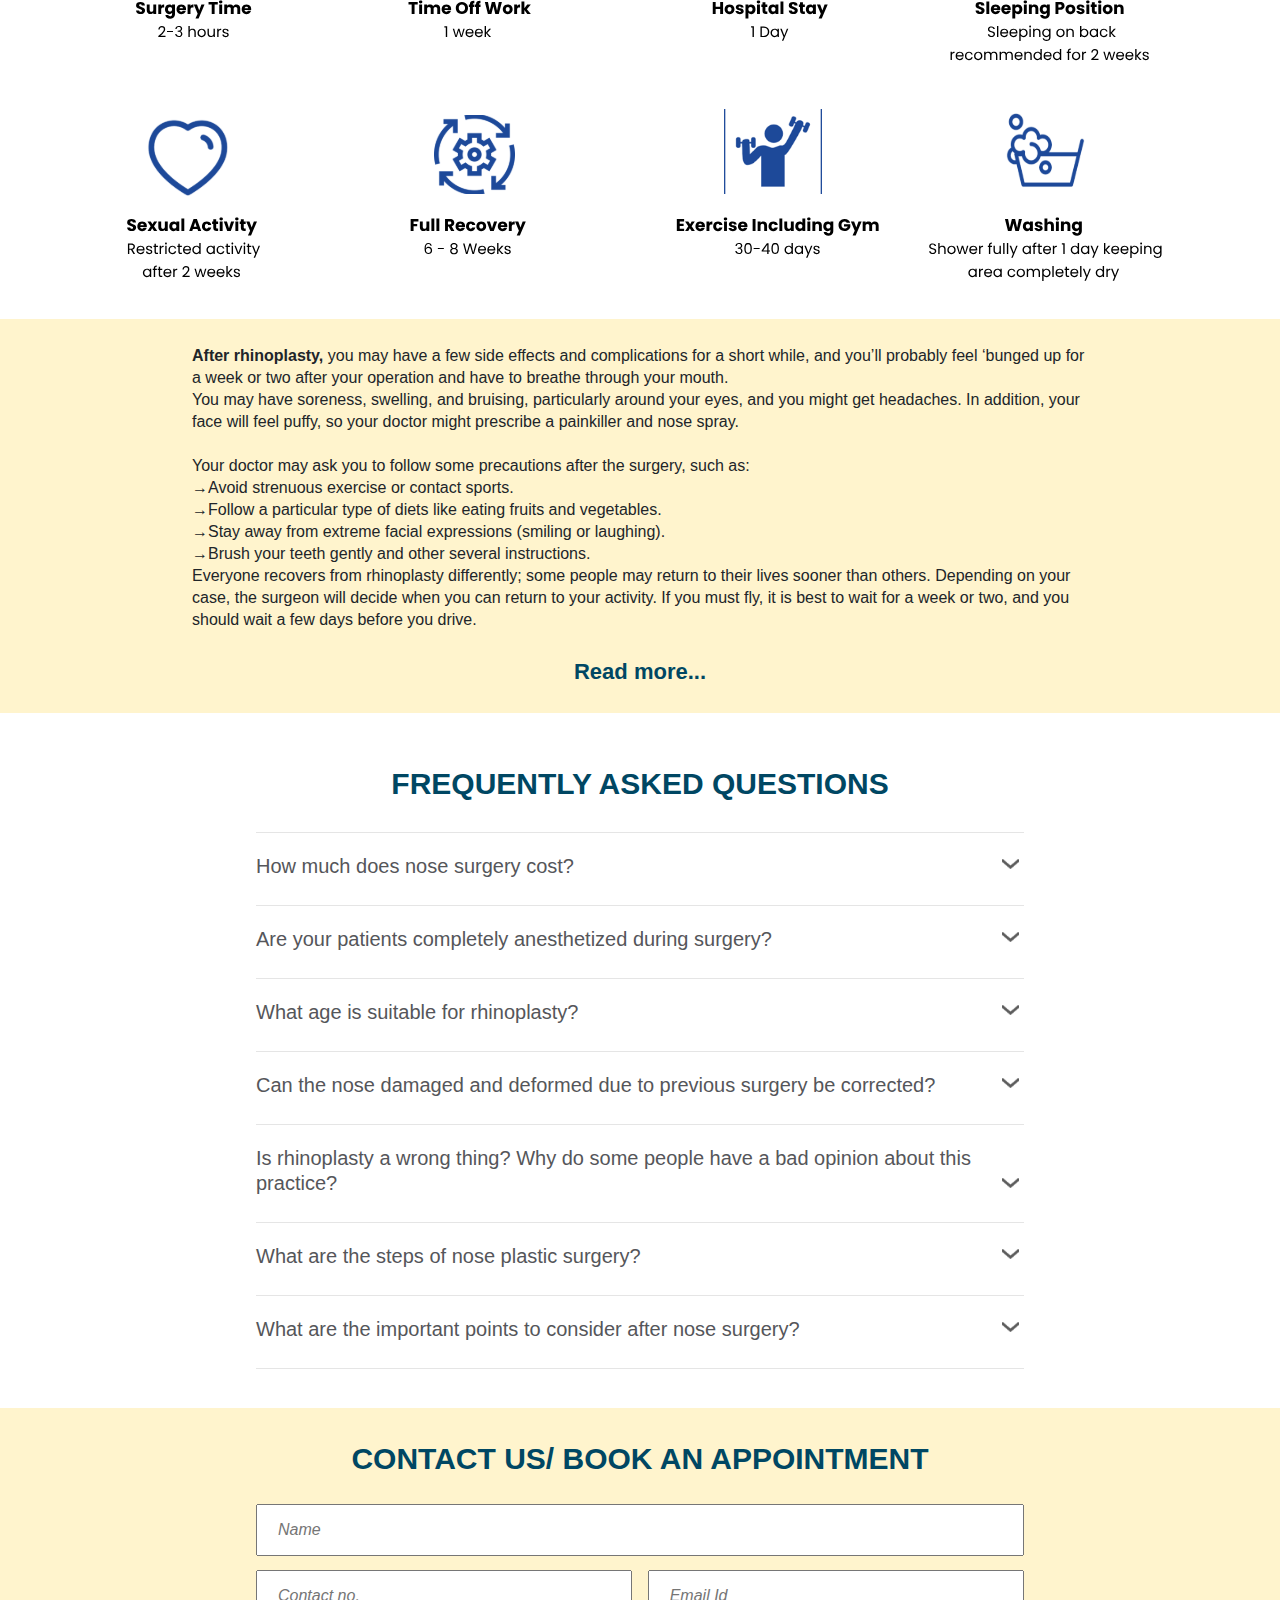
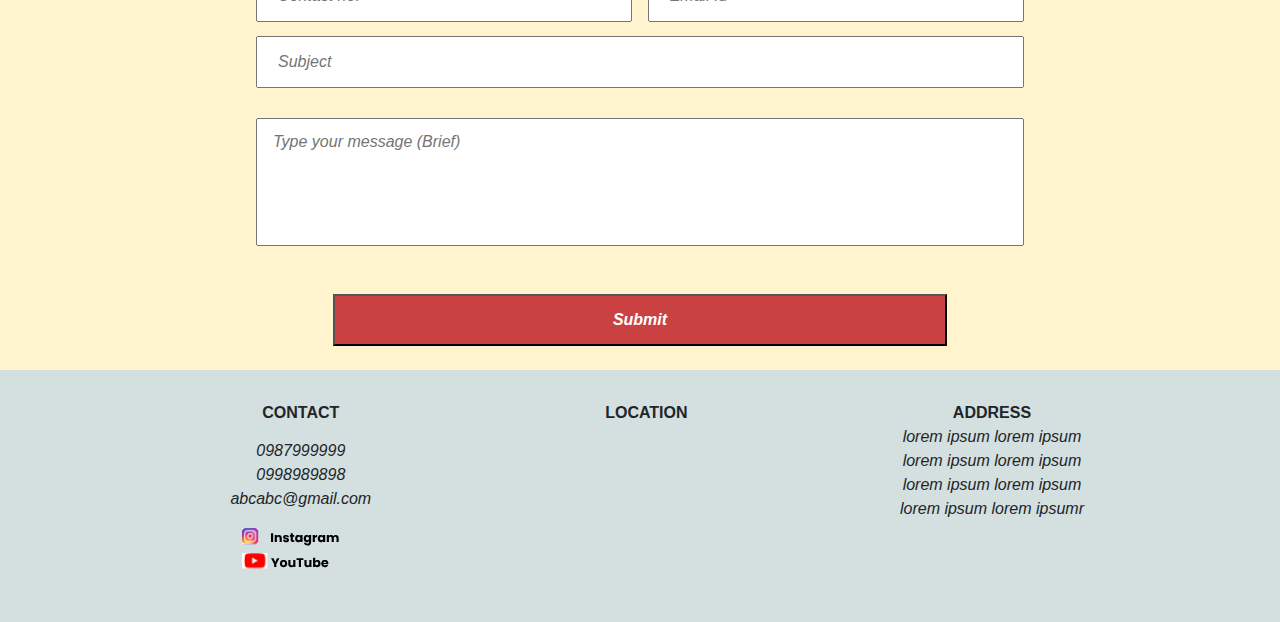
==== commit a8f25056: "cmit3" ====
--- a/index.html
+++ b/index.html
@@ -18,15 +18,15 @@
 <body>
 
     <div class="topnav" id="myTopnav">
-        <a href="#myTopnav">
+        <a href="#">
             <img class="logo" src="./images/logo.png">
         </a>
         <a href="#contact"><span class="nav-head">Contact Us</span></a>
-        <a href="#testi"><span class="nav-head">FAQs</span></a>
-        <a href="#gallery"><span class="nav-head">Types</span></a>
-        <a href="#services"><span class="nav-head">Recovery and Risks</span></a>
-        <a href="#about"><span class="nav-head">Consultation</span></a>
-        <a href="#myTopnav"><span class="nav-head"> About Dr. Anil </span> </a>
+        <a href="#faq"><span class="nav-head">FAQs</span></a>
+        <a href="#types"><span class="nav-head">Types</span></a>
+        <a href="#serv"><span class="nav-head">Recovery and Risks</span></a>
+        <a href="#consult"><span class="nav-head">Consultation</span></a>
+        <a href="#consult"><span class="nav-head"> About Dr. Anil </span> </a>
 
         <a href="javascript:void(0);" class="icon" onclick="myFunction()">
             <i class="fa fa-bars"></i>
@@ -61,6 +61,8 @@
 
         <div class="div12">
             <img class="img1" src="./images/img1.webp" </div>
+            <img class="img1m" src="./images/m11.webp" </div>
+
         </div>
 
     </div>
@@ -167,7 +169,6 @@
 
         <div class="div32">
             <div class="pg2">
-
                 The most common reason for people who decide to have a nose job is to improve the appearance of their
                 nose; Many people feel that the size and shape of their nose is not in harmony with the rest of their
                 face, and for this reason, they choose nose surgery to improve the harmony of their face. During
@@ -176,7 +177,7 @@
                 results from rhinoplasty.
             </div>
 
-            <br><br>
+            <br>
             <div class="pg2">
                 Among the beauty benefits of rhinoplasty, the following can be mentioned:
             </div>
@@ -219,10 +220,10 @@
             <span class="hd3">
                 Improve breathing problems –
             </span>
-            <span class="pg2">
+            <div class="pg2">
                 Rhinoplasty can open narrow nasal passages, correct structural disorders
                 and improve a person's breathing ability.
-            </span>
+            </div>
             <span class="hd3">
                 Correcting congenital defects -
             </span>
@@ -231,9 +232,7 @@
                 defects; such as nasal
 
             </span>
-
-        </div>
-
+        </div>
     </div>
 
     <center>
@@ -245,6 +244,9 @@
     </center>
 
 
+
+
+
     <div class="div4">
         <div class="div41">
             <div class="hd4">
@@ -270,6 +272,9 @@
         </div>
 
     </div>
+
+
+
 
 
     <div class="div5">
@@ -350,6 +355,9 @@
 
     <br>
 
+
+
+
     <center>
         <a href="#">
             <button class="btn1">
@@ -357,6 +365,10 @@
             </button>
         </a>
     </center>
+
+
+
+
 
 
     <div class="div7">
@@ -487,6 +499,11 @@
         </div>
     </div>
 
+
+
+
+
+
     <center>
         <img class="img12" src="./images/img12.webp">
         <br>
@@ -515,6 +532,8 @@
             </center>
         </div>
     </div>
+
+
 
 
 
@@ -562,25 +581,436 @@
 
 
 
-
-
-
-
-
-
-
-
-    <br>
-    <br>
-    <br>
-    <br>
-    <br>
+    <div class="div10m">
+
+        <center>
+            <div class="hd10b">
+                CONSULTATION
+            </div>
+        </center>
+
+        <div class="div10">
+
+            <div class="div101">
+                <center>
+                    <img class="prof" src="./images/profile.png">
+                    <br>
+                    <div class="hd10name">
+                        Name of Doctor
+                    </div>
+                    <div class="pg10">
+                        <i> Description
+                            Description
+                            Description
+                            Description
+                        </i>
+
+                    </div>
+                </center>
+
+            </div>
+
+            <div class="div102">
+
+                <div class="div10b">
+                    <div class="div102a">
+
+                        <div class="hd10">
+                            ~ Convenient and Easy
+                        </div>
+                        <div class="pg10">
+                            Start an instant consultation within 2 minutes or at a scheduled time, even on whatsapp.
+                        </div>
+
+                    </div>
+                    <div class="div102b">
+
+                        <div class="hd10">
+                            ~ 100% Safe Consultations
+                        </div>
+                        <div class="pg10">
+                            Be assured that your online consultation will be fully private and secured.
+                        </div>
+
+                    </div>
+                </div>
+
+                <!-- <br> -->
+
+                <div class="div10b">
+                    <div class="div102a">
+
+                        <div class="hd10">
+                            ~ Free Follow-up
+                        </div>
+                        <div class="pg10">
+                            Get follow-ups after consultation for free for 7 days for further clarifications.
+                        </div>
+
+                    </div>
+                    <div class="div102b">
+
+                        <div class="hd10">
+                            ~ Consult Doctor 24x7
+                        </div>
+                        <div class="pg10">
+                            Connect instantly with a 24x7 specialist or visit the doctor.
+                        </div>
+                    </div>
+                </div>
+
+                <!-- <br> -->
+
+                <div class="div10b">
+                    <div class="div102a">
+
+                        <div class="hd10">
+                            Contact no: 98798798781
+                            <br>
+                            Mail id: abc@gmail.com
+                            <br>
+                        </div>
+
+                    </div>
+                    <div class="div102b">
+
+                        <div class="sicon">
+                            <img class="insta" src="./images/insta.svg">
+                            <br>
+                            <img class="yt" src="./images/yt.svg">
+                        </div>
+                    </div>
+                </div>
+
+                <br>
+
+                <div class="div10b">
+                    <div class="div102a">
+
+                        <a href="#">
+                            <button class="btn1">
+                                Book an Appointment
+                            </button>
+                        </a>
+
+                    </div>
+                    <div class="div102b">
+
+                        <a href="#">
+                            <button class="btn3">
+                                Connect to Whatsapp
+                            </button>
+                        </a>
+
+                    </div>
+                </div>
+            </div>
+        </div>
+    </div>
+
+
+    <div class="d211">
+        <center>
+            <div class="hd9">
+                RHINOPLASTY RECOVERY TIMELINE </div>
+            <br>
+            <img class="img14" src="./images/img14.svg">
+            <img class="img14m" src="./images/img14m.svg">
+
+        </center>
+    </div>
+
+    <div class="d212">
+
+        <div class="pg12">
+            <b>After rhinoplasty,</b>
+            you may have a few side effects and complications for a short while, and you’ll probably feel ‘bunged up for
+            a week or two after your operation and have to breathe through your mouth.
+            <br>
+            You may have soreness, swelling, and bruising, particularly around your eyes, and you might get headaches.
+            In addition, your face will feel puffy, so your doctor might prescribe a painkiller and nose spray.
+            <br><br>
+            Your doctor may ask you to follow some precautions after the surgery, such as:<br>
+            →Avoid strenuous exercise or contact sports.<br>
+            →Follow a particular type of diets like eating fruits and vegetables.<br>
+            →Stay away from extreme facial expressions (smiling or laughing).
+            <br>
+            →Brush your teeth gently and other several instructions.
+            <br>
+            Everyone recovers from rhinoplasty differently; some people may return to their lives sooner than others.
+            Depending on your case, the surgeon will decide when you can return to your activity. If you must fly, it is
+            best to wait for a week or two, and you should wait a few days before you drive.
+        </div>
+        <br>
+        <a href="#">
+            <div class="pg12b">
+                Read more...
+            </div>
+        </a>
+    </div>
+
+
+
+
+
+    <div class="d14">
+        <center>
+            <br>
+            <br>
+            <div class="hd14">
+                FREQUENTLY ASKED QUESTIONS
+            </div>
+
+            <div class="c-ques">
+
+
+                <hr class="hr-line">
+
+                <button class="accordion">
+
+                    <div class="ques-row">
+                        <span class="ques-txt">
+                            How much does nose surgery cost?
+                        </span>
+                    </div>
+
+                </button>
+                <div class="panel">
+                    <p>The cost of surgery varies depending on the type of surgery needed for different noses, so the
+                        exact amount will be determined by the doctor after the visit.</p>
+                </div>
+
+                <hr class="hr-line">
+
+                <button class="accordion">
+                    <div class="ques-row">
+                        <span class="ques-txt">
+                            Are your patients completely anesthetized during surgery?
+                        </span>
+                    </div>
+                </button>
+                <div class="panel">
+                    <p>
+                        The most important way to perform nose surgery is to use special drugs that are given to the
+                        patient under the supervision of an anesthetist, which, while the patient does not have any pain
+                        or discomfort during the operation, he is not completely anesthetized, but the unwanted side
+                        effects of general anesthesia are very rare.</p>
+                </div>
+
+
+                <hr class="hr-line">
+
+                <button class="accordion">
+                    <div class="ques-row">
+                        <span class="ques-txt">
+                            What age is suitable for rhinoplasty?
+                        </span>
+
+                    </div>
+                </button>
+                <div class="panel">
+                    <p>
+                        Usually, the nose continues to grow until the age of puberty (around 16 years old) and after
+                        that this growth stops, so it is not a wise thing to do surgery before this age, but this
+                        operation can also be done in old age. It is very successful if the patient does not have heart
+                        or other underlying problems.
+                    </p>
+                </div>
+
+                <hr class="hr-line">
+
+                <button class="accordion">
+                    <div class="ques-row">
+                        <span class="ques-txt">
+                            Can the nose damaged and deformed due to previous surgery be corrected?
+                        </span>
+
+                    </div>
+                </button>
+                <div class="panel">
+                    <p>
+                        Yes. With the open method, the nose is fully accessible and the damaged parts can be repaired
+                        with the necessary grafts and the nose can be reconstructed and the appearance and function of
+                        the nose, especially breathing, can be restored to it.</p>
+                </div>
+
+                <hr class="hr-line">
+                <button class="accordion">
+                    <div class="ques-row">
+                        <span class="ques-txt">
+                            Is rhinoplasty a wrong thing? Why do some people have a bad opinion about this practice?
+                        </span>
+
+                    </div>
+                </button>
+                <div class="panel">
+                    <p>In cases where a person's nose is clearly ugly, misshapen, or has severe fractures and
+                        deviations, or breathing disorders, it can be very useful, provided that it is performed
+                        consciously and with the correct selection of a surgeon with sufficient experience. Cases that
+                        lead to complications are mainly performed by non-specialists, therefore, the most important
+                        part in performing nose surgery is the conscious selection of a skilled surgeon.</p>
+                </div>
+
+                <hr class="hr-line">
+
+                <button class="accordion">
+                    <div class="ques-row">
+                        <span class="ques-txt">
+                            What are the steps of nose plastic surgery?
+                        </span>
+
+                    </div>
+                </button>
+                <div class="panel">
+                    <p>After visiting the patient, the type of operation and its possible results are explained, and the
+                        ambiguous issues and questions raised by the patient are explained. After the initial
+                        examinations and necessary tests, the patient will be referred to the agreed hospital or surgery
+                        center. Patients usually do not need to be hospitalized. Recently, tampons are not placed inside
+                        the nose. About 6 days later, the mold on the nose is removed, and usually, after a week, the
+                        normal work of the patients is resumed with caution.</p>
+                </div>
+
+                <hr class="hr-line">
+
+                <button class="accordion">
+                    <div class="ques-row">
+                        <span class="ques-txt">
+                            What are the important points to consider after nose surgery?
+                        </span>
+
+                    </div>
+                </button>
+                <div class="panel">
+                    <p>You can read the complete set of information before and after the operation in the information
+                        section.</p>
+                </div>
+
+                <hr class="hr-line">
+
+            </div>
+        </center>
+
+    </div>
+
+
+
+
+    <div class="d15">
+        <center>
+            <div class="hd15">
+                CONTACT US/ BOOK AN APPOINTMENT
+            </div>
+        </center>
+
+        <div class="form-box" id="contact">
+
+            <center>
+                <form class="form-inp" id="myForm">
+                    <input type="text" id="fname" name="name" class="inp1" placeholder="Name">
+
+                    <input type="number" id="fname" name="contact" class="inp6" placeholder="Contact no.">
+
+                    <input type="text" id="fname" name="email" class="inp2" placeholder="Email Id">
+
+                    <input type="text" id="fname" name="subject" class="inp3" placeholder="Subject">
+
+                    <input type="" id="fname" name="message" class="inp4" placeholder="Type your message (Brief)">
+
+                    <br><br>
+
+                </form>
+
+                <button type="submit" name="submit" class="sub-btn" placeholder="Submit"
+                    onclick='SubForm()'>Submit</button>
+
+            </center>
+            <br>
+        </div>
+
+    </div>
+
+
+
+    <div class="footer">
+        <div class="cols2">
+
+            <div class="col-s">
+                <center>
+
+                    <p class="ser-head"> <b>CONTACT </b></p>
+                    <p class="ser-head2"><i>0987999999</i><br>
+                        <i>0998989898</i>
+                    </p>
+
+                    <p class="ser2">
+                        <i>abcabc@gmail.com
+                        </i>
+                    </p>
+                    <div class="sicon">
+                        <img class="insta2" src="./images/insta.svg">
+                        <br>
+                        <img class="yt2" src="./images/yt.svg">
+                    </div>
+                </center>
+            </div>
+            <div class="col-s">
+                <center>
+
+                    <p class="ser-head"><b> LOCATION</b> </p>
+                    <br>
+                    <p class="ser2">
+                        <iframe class="map2"
+                            src="https://www.google.com/maps/embed?pb=!1m18!1m12!1m3!1d822.0566438500547!2d87.30926333860069!3d22.319264609233127!2m3!1f0!2f0!3f0!3m2!1i1024!2i768!4f13.1!3m3!1m2!1s0x3a1d4404ef05b8c7%3A0x1ff255c90a52ac18!2sIIT%20Kharagpur%2C%20Main%20Academic%20Building!5e0!3m2!1sen!2sin!4v1662198641313!5m2!1sen!2sin"
+                            style="border:0;" allowfullscreen="" loading="lazy"
+                            referrerpolicy="no-referrer-when-downgrade"></iframe>
+                    </p>
+                </center>
+            </div>
+            <div class="col-s">
+                <center>
+
+                    <p class="ser-head"><b> ADDRESS</b> </p>
+
+                    <p class="ser2">
+                        <i>
+                            lorem ipsum lorem ipsum<br>
+                            lorem ipsum lorem ipsum<br>
+                            lorem ipsum lorem ipsum<br>
+                            lorem ipsum lorem ipsumr<br>
+
+
+                        </i>
+                    </p>
+                    <br>
+                </center>
+            </div>
+        </div>
+    </div>
 
 
 
 
     <script src="./script.js"></script>
 
+
+    <script>
+        var acc = document.getElementsByClassName("accordion");
+        var i;
+
+        for (i = 0; i < acc.length; i++) {
+            acc[i].addEventListener("click", function () {
+                this.classList.toggle("active");
+                var panel = this.nextElementSibling;
+                if (panel.style.maxHeight) {
+                    panel.style.maxHeight = null;
+                } else {
+                    panel.style.maxHeight = panel.scrollHeight + "px";
+                }
+            });
+        }
+    </script>
+
+
 </body>
 
 </html>--- a/index.css
+++ b/index.css
@@ -19,6 +19,10 @@
 
 } */
 
+
+.img14m {
+    display: none;
+}
 
 .topnav a {
     float: left;
@@ -459,21 +463,413 @@
     text-align: justify;
 }
 
-
-
-
-
-
-
-
-
-
-
-
-
-
-
-. @media screen and (max-width: 600px) {
+.div10 {
+    display: flex;
+    flex-wrap: wrap;
+    padding: 0% 10% 3% 10%;
+    margin: 0% 0 0 0;
+    background-color: #FFF4CD;
+}
+
+.div10m {
+    background-color: #FFF4CD;
+    padding: 2% 0% 0% 0%;
+
+}
+
+.div101 {
+    width: 40%;
+}
+
+.div102 {
+    width: 60%;
+}
+
+.div10b {
+    display: flex;
+    flex-wrap: wrap;
+}
+
+.div102a {
+    width: 50%;
+}
+
+.div102b {
+    width: 50%;
+}
+
+.hd10 {
+    width: 70%;
+    font-weight: 700;
+    font-size: 18px;
+    line-height: 27px;
+}
+
+.pg10 {
+    width: 60%;
+    font-weight: 400;
+    font-size: 15px;
+    line-height: 22px;
+}
+
+.insta,
+.yt {
+    height: 30px;
+}
+
+.btn3 {
+    font-size: 22px;
+    font-weight: 400;
+    background-color: rgb(15, 177, 15) !important;
+
+    color: white;
+    padding: 3.5px 40px 5px 40px;
+    border-radius: 20px;
+    border: none;
+    cursor: pointer !important;
+}
+
+.btn3:hover {
+    background-color: #CA4141 !important;
+    transition: 400ms;
+    border: none;
+
+}
+
+.btn3:after {
+    border: none;
+}
+
+.hd10b {
+    font-weight: 600;
+    font-size: 30px;
+    line-height: 45px;
+    width: 500px;
+    color: #004763;
+    margin: 0 0 2% 0;
+    text-align: center;
+}
+
+.prof {
+    margin: 4% 0 0 0;
+}
+
+.d211 {
+    margin: 3% 0 0 0;
+}
+
+.d212 {
+    margin: 3% 0% 0 0%;
+    padding: 2% 15% 2% 15%;
+    background-color: #FFF4CD;
+}
+
+.pg12 {
+    font-weight: 500;
+    font-size: 16px;
+    line-height: 22px;
+}
+
+.pg12b {
+    font-weight: 600;
+    font-size: 22px;
+    line-height: 33px;
+    color: #004763;
+    text-align: center;
+}
+
+.d13 {
+    margin: 2% 0 0 0;
+}
+
+.hd12 {
+    font-weight: 600;
+    font-size: 30px;
+    line-height: 45px;
+    width: 500px;
+    color: #004763;
+    margin: 0 0 2% 0;
+}
+
+.c-ques {
+    width: 60%;
+    margin: 2% 0 0 0;
+}
+
+.que-head {
+    font-weight: 400;
+    font-size: 30px;
+    line-height: 44px;
+    text-align: center;
+    font-weight: bold;
+    color: #000000;
+    margin: 0 0 5% 0;
+}
+
+.hr-line {
+    color: grey;
+    margin: 1.2rem 0 0.2rem 0px;
+}
+
+.accordion {
+    background-color: #fff;
+    color: rgb(31, 31, 31);
+    cursor: pointer;
+    padding: 0;
+    width: 100%;
+    border: none;
+    text-align: left;
+    outline: none;
+    font-size: 15px;
+    transition: 0.4s;
+    outline: none !important;
+}
+
+.active,
+.accordion:hover {
+    background-color: rgb(255, 255, 255);
+    outline: none !important;
+}
+
+.accordion:after {
+    content: url(./images/down.png);
+    color: rgb(255, 255, 255);
+    font-weight: bold;
+    float: right;
+    margin: -1.5rem 5px 0rem 0;
+    outline: none !important;
+}
+
+.active:after {
+    content: url(./images/up.png);
+    outline: none !important;
+}
+
+
+
+.ques-row {
+    padding: 2.3% 0 2% 0;
+    margin: 0 0 1% 0;
+}
+
+.ques-txt {
+    font-weight: 400;
+    font-size: 20px;
+    line-height: 25px;
+    color: #55565A;
+    /* text-align: left; */
+    float: left;
+}
+
+.panel {
+    padding: 0 18px;
+    background-color: white;
+    max-height: 0;
+    overflow: hidden;
+    transition: max-height 0.2s ease-out;
+    text-align: left;
+    color: grey;
+    width: 90%;
+    margin-left: -7%;
+    font-size: 17px;
+}
+
+.hd14 {
+    font-weight: 600;
+    font-size: 30px;
+    line-height: 45px;
+    width: 500px;
+    color: #004763;
+    /* margin: 0 0 2% 0; */
+}
+
+.abt2 {
+    color: black;
+    font-size: 45px;
+    margin: 0% 0 0 0;
+    padding-top: 2%;
+    text-align: center;
+}
+
+.inp1 {
+    color: #000000;
+    width: 100%;
+    padding: 12px 20px;
+    margin: 8px 2% 0 0;
+    /* box-sizing: border-box; */
+    font-family: -apple-system, BlinkMacSystemFont, 'Segoe UI', Roboto, Oxygen, Ubuntu, Cantarell, 'Open Sans', 'Helvetica Neue', sans-serif;
+    font-style: italic;
+    /* border-top: none; */
+    /* border-left: none; */
+    /* border-right: none; */
+    /* background-color: #FFF4CD; */
+    /* border-bottom: 2px black; */
+}
+
+.inp6 {
+    width: 49%;
+    padding: 12px 20px;
+    margin: 14px 0 0 0%;
+    box-sizing: border-box;
+    font-family: -apple-system, BlinkMacSystemFont, 'Segoe UI', Roboto, Oxygen, Ubuntu, Cantarell, 'Open Sans', 'Helvetica Neue', sans-serif;
+    font-style: italic;
+    float: left;
+    /* border-top: none; */
+    /* border-left: none; */
+    /* border-right: none; */
+    /* background-color: #FFF4CD; */
+
+}
+
+.inp2 {
+    width: 49%;
+    padding: 12px 20px;
+    margin: 14px 0 0 2%;
+    box-sizing: border-box;
+    font-family: -apple-system, BlinkMacSystemFont, 'Segoe UI', Roboto, Oxygen, Ubuntu, Cantarell, 'Open Sans', 'Helvetica Neue', sans-serif;
+    font-style: italic;
+    /* border-top: none; */
+    /* border-left: none; */
+    /* border-right: none; */
+    /* background-color: #FFF4CD; */
+
+}
+
+.inp3 {
+    width: 100%;
+    padding: 12px 20px;
+    margin: 14px 0;
+    box-sizing: border-box;
+    font-family: -apple-system, BlinkMacSystemFont, 'Segoe UI', Roboto, Oxygen, Ubuntu, Cantarell, 'Open Sans', 'Helvetica Neue', sans-serif;
+    font-style: italic;
+    /* border-top: none; */
+    /* border-left: none; */
+    /* border-right: none; */
+    /* background-color: #FFF4CD; */
+
+}
+
+.inp4 {
+    width: 100%;
+    height: 8rem;
+    padding: 1rem 12px 6rem 15px;
+    margin: 16px 0;
+    box-sizing: border-box;
+    font-family: -apple-system, BlinkMacSystemFont, 'Segoe UI', Roboto, Oxygen, Ubuntu, Cantarell, 'Open Sans', 'Helvetica Neue', sans-serif;
+    font-style: italic;
+    /* border-top: none; */
+    /* border-left: none; */
+    /* border-right: none; */
+    /* background-color: #FFF4CD; */
+
+}
+
+.inp1:focus {
+    outline: none;
+}
+
+.inp2:focus {
+    outline: none;
+}
+
+.inp3:focus {
+    outline: none;
+}
+
+.inp4:focus {
+    outline: none;
+}
+
+.sub-btn {
+    background-color: #CA4141 !important;
+    color: white;
+    width: 80%;
+    padding: 12px 20px;
+    margin: 8px 0 0 0%;
+    box-sizing: border-box;
+    font-family: -apple-system, BlinkMacSystemFont, 'Segoe UI', Roboto, Oxygen, Ubuntu, Cantarell, 'Open Sans', 'Helvetica Neue', sans-serif;
+    font-style: italic;
+    cursor: pointer;
+    font-weight: 600;
+
+}
+
+.sub-btn:hover {
+    /* background-color: white; */
+    /* color: #000000; */
+    transition: 400ms;
+    font-weight: 600;
+    background-color: rgb(15, 177, 15) !important;
+
+}
+
+.d15 {
+    margin: 3% 0 0 0;
+    padding: 1% 20% 0 20%;
+    background-color: #FFF4CD;
+}
+
+.hd15 {
+    font-weight: 600;
+    font-size: 30px;
+    line-height: 45px;
+    /* width: 500px; */
+    color: #004763;
+    margin: 2% 0 2% 0;
+}
+
+.footer {
+    background-color: rgb(212, 223, 223);
+}
+
+
+.cols2 {
+    display: flex;
+    margin: 0% 0 0 10%;
+}
+
+.col-s {
+    width: 30%;
+}
+
+
+.ser-head {
+    font-size: 16px;
+    margin: 9% 0 0 0%;
+}
+
+.ser2 {
+    font-size: 16px;
+}
+
+.insta2,
+.yt2 {
+    height: 24px;
+}
+
+.ser-head2 {
+    font-size: 16px;
+    margin: 4% 0 0 0%;
+}
+
+.map2 {
+    height: auto;
+    width: 100%;
+}
+
+.img1m {
+    display: none;
+}
+
+
+
+
+
+
+
+
+
+@media screen and (max-width: 600px) {
     .topnav a:not(:first-child) {
         display: none;
     }
@@ -484,12 +880,6 @@
         margin: 10% 5% 0 0;
     }
 
-    .topnav {
-        background-color: rgb(255, 255, 255);
-        overflow: hidden;
-        margin-left: 5%;
-    }
-
     .topnav.responsive {
         position: relative;
     }
@@ -507,23 +897,20 @@
     }
 
     .logo {
-        height: 100px;
+        height: 22px;
         margin-top: 0%;
-    }
-
-
-
-
-
-
-}
-
-@media screen and (max-width: 464px) {
-
-    .topnav {
-        background-color: rgb(255, 255, 255);
-        overflow: hidden;
-        margin-left: 1.5%;
+        width: 150px;
+    }
+
+    .c-ques {
+        width: 90%;
+        margin: 5% 0 0 0;
+    }
+
+    .topnav a.icon {
+        float: right;
+        display: block;
+        margin: 1% 2% 0 0;
     }
 
     .topnav a {
@@ -531,23 +918,884 @@
         display: block;
         color: #000000;
         text-align: center;
-        padding: 3px 3px;
+        padding: 5px 20px;
         text-decoration: none;
+        font-size: 18px;
+        margin-top: 10px;
+        opacity: 0.9;
+    }
+
+    .topnav {
+        background-color: rgb(255, 255, 255);
+        overflow: hidden;
+        box-shadow: 0px 4px 4px rgb(0 0 0 / 25%);
+        padding: 0% 5% 0% 5%;
+        z-index: 5;
+        position: fixed;
+        width: 100%;
+        opacity: 0.9;
+    }
+
+
+    .img12 {
+        margin: 3% 0 1.5% 0;
+        width: 90%;
+    }
+
+    .img14m {
+        display: none;
+    }
+
+    .img14 {
+        display: block;
+        width: 80%;
+    }
+
+
+
+    .div1 {
+        /* z-index: 0; */
+        padding: 8% 0 0px 0;
+        display: flex;
+        flex-wrap: wrap;
+    }
+
+
+    .div111 {
+        padding: 8% 0 0 8.66%;
+    }
+
+    .hd1 {
+        font-weight: 600;
         font-size: 20px;
-        margin: 10px 0 0 8%;
-    }
-
-    .logo {
-        height: 100px;
-        margin-top: 0%;
-    }
-
-
-
-
-
-
-
+        line-height: 25px;
+    }
+
+    .pg1 {
+        font-weight: 400;
+        font-size: 12px;
+        width: 100%;
+        line-height: 14px;
+    }
+
+    .btn1 {
+        font-size: 13px;
+        font-weight: 400;
+    }
+
+    .img1 {
+        height: 240px;
+        float: right;
+    }
+
+    .pg5 {
+        font-weight: 400;
+        font-size: 17px;
+        line-height: 26px;
+        width: 90%;
+    }
+
+    .div5 {
+        display: flex;
+        flex-wrap: wrap;
+        padding: 3% 5% 3% 5%;
+        background-color: #FFF4CD;
+        margin: 4% 0 0 0;
+    }
+
+    .hd9 {
+        font-weight: 600;
+        font-size: 30px;
+        line-height: 45px;
+        width: 90%;
+        color: #004763;
+        margin: 0 0 2% 0;
+    }
+
+    .pg9 {
+        font-weight: 400;
+        font-size: 17px;
+        line-height: 22px;
+        width: 90%;
+        text-align: justify;
+    }
+
+    .hd4 {
+        font-weight: 600;
+        font-size: 30px;
+        line-height: 45px;
+        color: #004763;
+        width: 80%;
+    }
+
+    .pg4 {
+        font-weight: 400;
+        font-size: 17px;
+        line-height: 26px;
+        width: 80%;
+    }
+
+    .hd5 {
+        font-weight: 600;
+        font-size: 30px;
+        line-height: 45px;
+        width: 80%;
+        color: #004763;
+        margin: 0 0 2% 0;
+    }
+
+    .pg5 {
+
+        font-weight: 400;
+        font-size: 17px;
+        line-height: 26px;
+        width: 80%;
+    }
+
+    .hd8 {
+        font-weight: 600;
+        font-size: 30px;
+        line-height: 45px;
+        width: 80%;
+        color: #004763;
+        margin: 0 0 2% 0;
+    }
+
+    .pg8 {
+
+        font-weight: 400;
+        font-size: 17px;
+        line-height: 26px;
+        width: 80%;
+        text-align: justify;
+    }
+
+    .hd9 {
+        font-weight: 600;
+        font-size: 30px;
+        line-height: 45px;
+        width: 80%;
+        color: #004763;
+        margin: 0 0 2% 0;
+    }
+
+    .pg9 {
+
+        font-weight: 400;
+        font-size: 17px;
+        line-height: 22px;
+        width: 80%;
+        text-align: justify;
+    }
+
+    .hd10b {
+        font-weight: 600;
+        font-size: 30px;
+        line-height: 45px;
+        width: 80%;
+        color: #004763;
+        margin: 0 0 2% 0;
+        text-align: center;
+    }
+
+    .hd12 {
+        font-weight: 600;
+        font-size: 30px;
+        line-height: 45px;
+        width: 80%;
+        color: #004763;
+        margin: 0 0 2% 0;
+    }
+
+    .hd14 {
+        font-weight: 600;
+        font-size: 30px;
+        line-height: 45px;
+        width: 80%;
+        color: #004763;
+        /* margin: 0 0 2% 0; */
+    }
+
+    .div3 {
+        display: flex;
+        flex-wrap: wrap;
+        margin: 1.5% 0 2% 0;
+        height: 40%;
+        background-color: #FFF4CD;
+
+    }
+
+    .img9 {
+        height: 40%;
+    }
+
+    .hd2 {
+        text-align: center;
+        font-size: 18px;
+        font-weight: 700;
+        line-height: 35px;
+        color: #004763;
+    }
+
+    .div2 {
+        margin: 2% 0 0 0;
+        padding: 0 5% 0 5%;
+    }
+
+    .div211 {
+        width: 31%;
+        margin: 0 2% 2% 0;
+        padding: 1% 0 0 0;
+        border: solid 2px #A2A2A2;
+        background: rgba(255, 240, 190, 0.21);
+        height: 10rem;
+        border-radius: 15px;
+    }
+
+    .desc {
+        font-weight: 400;
+        font-size: 14px;
+        line-height: 16px;
+        padding: 7px;
+    }
+
+    .div31 {
+        width: 0%;
+        background-color: #FFF4CD;
+    }
+
+    .img9 {
+        height: 0%;
+    }
+
+    .div32 {
+        margin: 2% 5% 2% 5%;
+        width: 90%;
+        background-color: #FFF4CD;
+    }
+
+    .pg2 {
+        font-weight: 400;
+        font-size: 13px;
+        line-height: 16px;
+    }
+
+    .hd3 {
+        font-weight: 700;
+        font-size: 14px;
+        line-height: 16px;
+    }
+
+    .img1m {
+        display: none;
+    }
+
+
+
+
+
+
+
+
+
+
+
+
+
+
+
+
+
+
+
+
+
+
+}
+
+@media screen and (max-width: 464px) {
+
+    .topnav {
+        background-color: rgb(255, 255, 255);
+        overflow: hidden;
+        margin-left: 1.5%;
+    }
+
+    .topnav a {
+        float: left;
+        display: block;
+        color: #000000;
+        text-align: center;
+        padding: 10px 3px;
+        text-decoration: none;
+        font-size: 14px;
+        margin: 5px 0 0 3%;
+    }
+
+
+    .topnav a.icon {
+        float: right;
+        display: block;
+        margin: 1% 5% 0 0;
+    }
+
+    .topnav {
+        background-color: rgb(255, 255, 255);
+        overflow: hidden;
+        margin-left: 0%;
+    }
+
+    .div1 {
+        /* z-index: 0; */
+        padding: 11% 0 0px 0;
+        display: flex;
+        flex-wrap: wrap;
+    }
+
+    .img1m {
+        display: block;
+        float: right;
+        height: 265px;
+    }
+
+    .img1 {
+        display: none !important;
+    }
+
+    .btn1 {
+        font-size: 13px;
+        font-weight: 400;
+        padding: 3.5px 30px 5px 30px;
+    }
+
+    .div211 {
+        width: 46%;
+        margin: 0 4% 3% 0;
+        padding: 1% 0 0 0;
+        border: solid 2px #A2A2A2;
+        background: rgba(255, 240, 190, 0.21);
+        height: 10.8rem;
+        border-radius: 15px;
+    }
+
+    .div42 {
+        width: 40%;
+        padding: 18% 0 0 0;
+    }
+
+    .hd4 {
+        font-weight: 600;
+        font-size: 16px;
+        line-height: 22px;
+        color: #004763;
+        width: 80%;
+    }
+
+    .pg4 {
+        font-weight: 400;
+        font-size: 12px;
+        line-height: 14px;
+        width: 80%;
+    }
+
+    .div4 {
+        display: flex;
+        flex-wrap: wrap;
+        padding: 6% 5% 0 5%;
+    }
+
+    .div2 {
+        margin: 4% 0 0 0;
+        padding: 0 5% 0 7%;
+    }
+
+    .div51 {
+        width: 100%;
+        background-color: #FFFFFF;
+        border-radius: 20px;
+        padding: 1.5% 0 2.5% 0%;
+    }
+
+    .hd5 {
+        font-weight: 600;
+        font-size: 18px;
+        line-height: 20px;
+        width: 80%;
+        color: #004763;
+        margin: 0 0 2% 0;
+    }
+
+    .pg5 {
+        font-weight: 400;
+        font-size: 12px;
+        line-height: 16px;
+        width: 80%;
+    }
+
+    .div52 {
+        width: 100%;
+        background-color: #FFFFFF;
+        margin: 3% 0 0 2%;
+        border-radius: 20px;
+        padding: 1.5% 0 2.5% 0%;
+    }
+
+    .hd6 {
+        text-align: center;
+        font-size: 18px;
+        font-weight: 700;
+        line-height: 22px;
+        color: #004763;
+        margin: 5% 0 0 0;
+    }
+
+    .div6 {
+        padding: 0 1% 0 10%;
+        display: flex;
+        flex-wrap: wrap;
+    }
+
+    .div61 {
+        padding: 3% 0 0 5%;
+        width: 100%;
+    }
+
+    .pg6 {
+        width: 90%;
+        font-weight: 400;
+        font-size: 13px;
+        line-height: 16px;
+    }
+
+    .div62 {
+        width: 74%;
+    }
+
+    .img11 {
+        width: 76%;
+        float: right;
+    }
+
+    .div7 {
+        padding: 1% 0 0 0;
+        margin: 2% 0 0 0;
+        background-color: #FFF4CD;
+    }
+
+    .hd7 {
+        text-align: center;
+        font-size: 21px;
+        font-weight: 700;
+        line-height: 45px;
+        color: #004763;
+    }
+
+    .div6 {
+        padding: 0 1% 0 3%;
+        display: flex;
+        flex-wrap: wrap;
+    }
+
+    .card2 {
+        width: 47%;
+        background-color: #fff;
+        padding: 1.5% 2% 2% 2%;
+        margin: 1% 1% 1% 1%;
+        border-radius: 20px;
+    }
+
+    .hd71 {
+        font-weight: 600;
+        font-size: 18px;
+        line-height: 20px;
+        color: #004763;
+        text-align: center;
+        margin: 0 0 3% 0;
+    }
+
+    .pg7 {
+        font-weight: 400;
+        font-size: 12px;
+        line-height: 15px;
+        text-align: justify;
+    }
+
+    .div82 {
+        width: 100%;
+        background-color: #FFFFFF;
+        margin: 4% 0 0 0%;
+        border-radius: 20px;
+        padding: 1.5% 0 2.5% 0%;
+    }
+
+    .hd8 {
+        font-weight: 600;
+        font-size: 18px;
+        line-height: 25px;
+        width: 80%;
+        color: #004763;
+        margin: 0 0 2% 0;
+    }
+
+    .pg8 {
+        font-weight: 400;
+        font-size: 13px;
+        line-height: 16px;
+        width: 80%;
+        text-align: justify;
+    }
+
+    .img12 {
+        margin: 3% 0 1.5% 0;
+        width: 90%;
+    }
+
+    .div81 {
+        width: 100%;
+        background-color: #FFFFFF;
+        border-radius: 20px;
+        padding: 1.5% 0 2.5% 0%;
+    }
+
+    .div9 {
+        display: flex;
+        flex-wrap: wrap;
+        padding: 1% 10% 3% 10%;
+        background-color: #FFFFFF;
+        margin: 2% 0 0 0;
+    }
+
+    .div91 {
+        width: 100%;
+        background-color: #FFF4CD;
+        border-radius: 20px;
+        padding: 1.5% 0 2.5% 0%;
+    }
+
+    .hd9 {
+        font-weight: 600;
+        font-size: 18px;
+        line-height: 24px;
+        width: 80%;
+        color: #004763;
+        margin: 0 0 2% 0;
+    }
+
+    .pg9 {
+        font-weight: 400;
+        font-size: 13px;
+        line-height: 16px;
+        width: 80%;
+        text-align: justify;
+    }
+
+    .div92 {
+        width: 100%;
+        background-color: #FFF4CD;
+        margin: 4% 0 0 0%;
+        border-radius: 20px;
+        padding: 1.5% 0 2.5% 0%;
+    }
+
+    .hd10name {
+        width: 91%;
+        font-weight: 700;
+        font-size: 16px;
+        line-height: 29px;
+    }
+
+    .hd10b {
+        font-weight: 600;
+        font-size: 18px;
+        line-height: 22px;
+        width: 80%;
+        color: #004763;
+        margin: 0 0 2% 0;
+        text-align: center;
+    }
+
+    .div10 {
+        display: flex;
+        flex-wrap: wrap;
+        padding: 0% 1% 6% 6%;
+        margin: 0% 0 0 0;
+        background-color: #FFF4CD;
+    }
+
+    .div101 {
+        width: 100%;
+    }
+
+    .prof {
+        margin: 0% 6% 0 0;
+    }
+
+    .hd10 {
+        width: 91%;
+        font-weight: 700;
+        font-size: 16px;
+        line-height: 29px;
+    }
+
+    .pg10 {
+        width: 90%;
+        font-weight: 400;
+        font-size: 14px;
+        line-height: 18px;
+    }
+
+    .div102 {
+        width: 100%;
+    }
+
+    .hd10 {
+        width: 100%;
+        font-weight: 700;
+        font-size: 14px;
+        line-height: 29px;
+    }
+
+    .btn3 {
+        font-size: 13px;
+        font-weight: 400;
+        background-color: rgb(15, 177, 15) !important;
+        color: white;
+        padding: 3.5px 20px 5px 25px;
+        border-radius: 20px;
+        border: none;
+        cursor: pointer !important;
+    }
+
+    .div102b {
+        width: 50%;
+        margin: 2% 0 0 0;
+    }
+
+    .div102a {
+        width: 50%;
+        margin: 2% 0 0 0;
+    }
+
+    .img14 {
+        display: none;
+    }
+
+    .img14m {
+        display: block;
+        width: 80%;
+        margin: 2% 0 2% 0%;
+    }
+
+    .pg12 {
+        font-weight: 500;
+        font-size: 13px;
+        line-height: 16px;
+    }
+
+    .pg12b {
+        font-weight: 600;
+        font-size: 16px;
+        line-height: 33px;
+        color: #004763;
+        text-align: center;
+    }
+
+    .hd14 {
+        font-weight: 620;
+        font-size: 19px;
+        line-height: 21px;
+        width: 80%;
+        color: #004763;
+        /* margin: 0 0 2% 0; */
+    }
+
+    .d212 {
+        margin: 10% 0% 0 0%;
+        padding: 4% 5% 2% 5%;
+        background-color: #FFF4CD;
+    }
+
+    .ques-txt {
+        font-weight: 400;
+        font-size: 14px;
+        line-height: 18px;
+        color: #55565A;
+        /* text-align: left; */
+        float: left;
+    }
+
+    .accordion:after {
+        content: url(./images/down.png) !important;
+        color: rgb(255, 255, 255);
+        font-weight: bold;
+        float: right;
+        margin: -11px 0rem -6px;
+        outline: none !important;
+    }
+
+    .active:after {
+        content: url(./images/up.png) !important;
+        outline: none !important;
+    }
+
+    .hr-line {
+        color: grey;
+        margin: 0.5rem 0 0.2rem 0px;
+    }
+
+    .panel {
+        padding: 0 18px;
+        background-color: white;
+        max-height: 0;
+        overflow: hidden;
+        transition: max-height 0.2s ease-out;
+        text-align: left;
+        color: grey;
+        width: 90%;
+        margin-left: -7%;
+        font-size: 13px;
+    }
+
+    .ques-txt {
+        font-weight: 400;
+        font-size: 14px;
+        line-height: 18px;
+        color: #55565A;
+        /* text-align: left; */
+        float: left;
+        width: 90%;
+    }
+
+    .d15 {
+        margin: 10% 0 0 0;
+        padding: 4% 5% 0 5%;
+        background-color: #FFF4CD;
+    }
+
+    .hd15 {
+        font-weight: 600;
+        font-size: 19px;
+        line-height: 22px;
+        /* width: 500px; */
+        color: #004763;
+        margin: 2% 0 2% 0;
+    }
+
+    .inp1 {
+        color: #000000;
+        width: 100%;
+        padding: 3px 20px;
+        margin: 7px 2% 0 0;
+        /* box-sizing: border-box; */
+        font-family: -apple-system, BlinkMacSystemFont, 'Segoe UI', Roboto, Oxygen, Ubuntu, Cantarell, 'Open Sans', 'Helvetica Neue', sans-serif;
+        font-style: italic;
+        /* border-top: none; */
+        /* border-left: none; */
+        /* border-right: none; */
+        /* background-color: #FFF4CD; */
+        /* border-bottom: 2px black; */
+    }
+
+    .inp6 {
+        width: 100%;
+        padding: 3px 20px;
+        margin: 7px 0 0 0%;
+        box-sizing: border-box;
+        font-family: -apple-system, BlinkMacSystemFont, 'Segoe UI', Roboto, Oxygen, Ubuntu, Cantarell, 'Open Sans', 'Helvetica Neue', sans-serif;
+        font-style: italic;
+        float: left;
+        /* border-top: none; */
+        /* border-left: none; */
+        /* border-right: none; */
+        /* background-color: #FFF4CD; */
+    }
+
+    .inp2 {
+        width: 100%;
+        padding: 3px 20px;
+        margin: 7px 0 0 0%;
+        box-sizing: border-box;
+        font-family: -apple-system, BlinkMacSystemFont, 'Segoe UI', Roboto, Oxygen, Ubuntu, Cantarell, 'Open Sans', 'Helvetica Neue', sans-serif;
+        font-style: italic;
+        /* border-top: none; */
+        /* border-left: none; */
+        /* border-right: none; */
+        /* background-color: #FFF4CD; */
+    }
+
+    .inp3 {
+        width: 100%;
+        padding: 12px 20px;
+        margin: 7px 0;
+        box-sizing: border-box;
+        font-family: -apple-system, BlinkMacSystemFont, 'Segoe UI', Roboto, Oxygen, Ubuntu, Cantarell, 'Open Sans', 'Helvetica Neue', sans-serif;
+        font-style: italic;
+        /* border-top: none; */
+        /* border-left: none; */
+        /* border-right: none; */
+        /* background-color: #FFF4CD; */
+    }
+
+    .inp4 {
+        width: 100%;
+        height: 8rem;
+        padding: 1rem 12px 6rem 15px;
+        margin: 5px 0;
+        box-sizing: border-box;
+        font-family: -apple-system, BlinkMacSystemFont, 'Segoe UI', Roboto, Oxygen, Ubuntu, Cantarell, 'Open Sans', 'Helvetica Neue', sans-serif;
+        font-style: italic;
+        /* border-top: none; */
+        /* border-left: none; */
+        /* border-right: none; */
+        /* background-color: #FFF4CD; */
+    }
+
+    .sub-btn {
+        background-color: #CA4141 !important;
+        color: white;
+        width: 80%;
+        padding: 7px 20px;
+        margin: 0px 0 0 0%;
+        box-sizing: border-box;
+        font-family: -apple-system, BlinkMacSystemFont, 'Segoe UI', Roboto, Oxygen, Ubuntu, Cantarell, 'Open Sans', 'Helvetica Neue', sans-serif;
+        font-style: italic;
+        cursor: pointer;
+        font-weight: 600;
+    }
+
+    .map2 {
+        width: 100%;
+        height: 95px;
+    }
+
+    .cols2 {
+        display: flex;
+        margin: 0% 0 0 5%;
+    }
+
+    .ser-head {
+        font-size: 14px;
+        margin: 9% 0 0 0%;
+    }
+
+    .ser-head2 {
+        font-size: 12px;
+        margin: 4% 0 0 0%;
+    }
+
+    .ser2 {
+        font-size: 12px;
+    }
+
+    .insta2,
+    .yt2 {
+        height: 20px;
+    }
+
+    .c-ques {
+        width: 90%;
+        margin: 5% 2% 0px 2%;
+    }
 
 
 
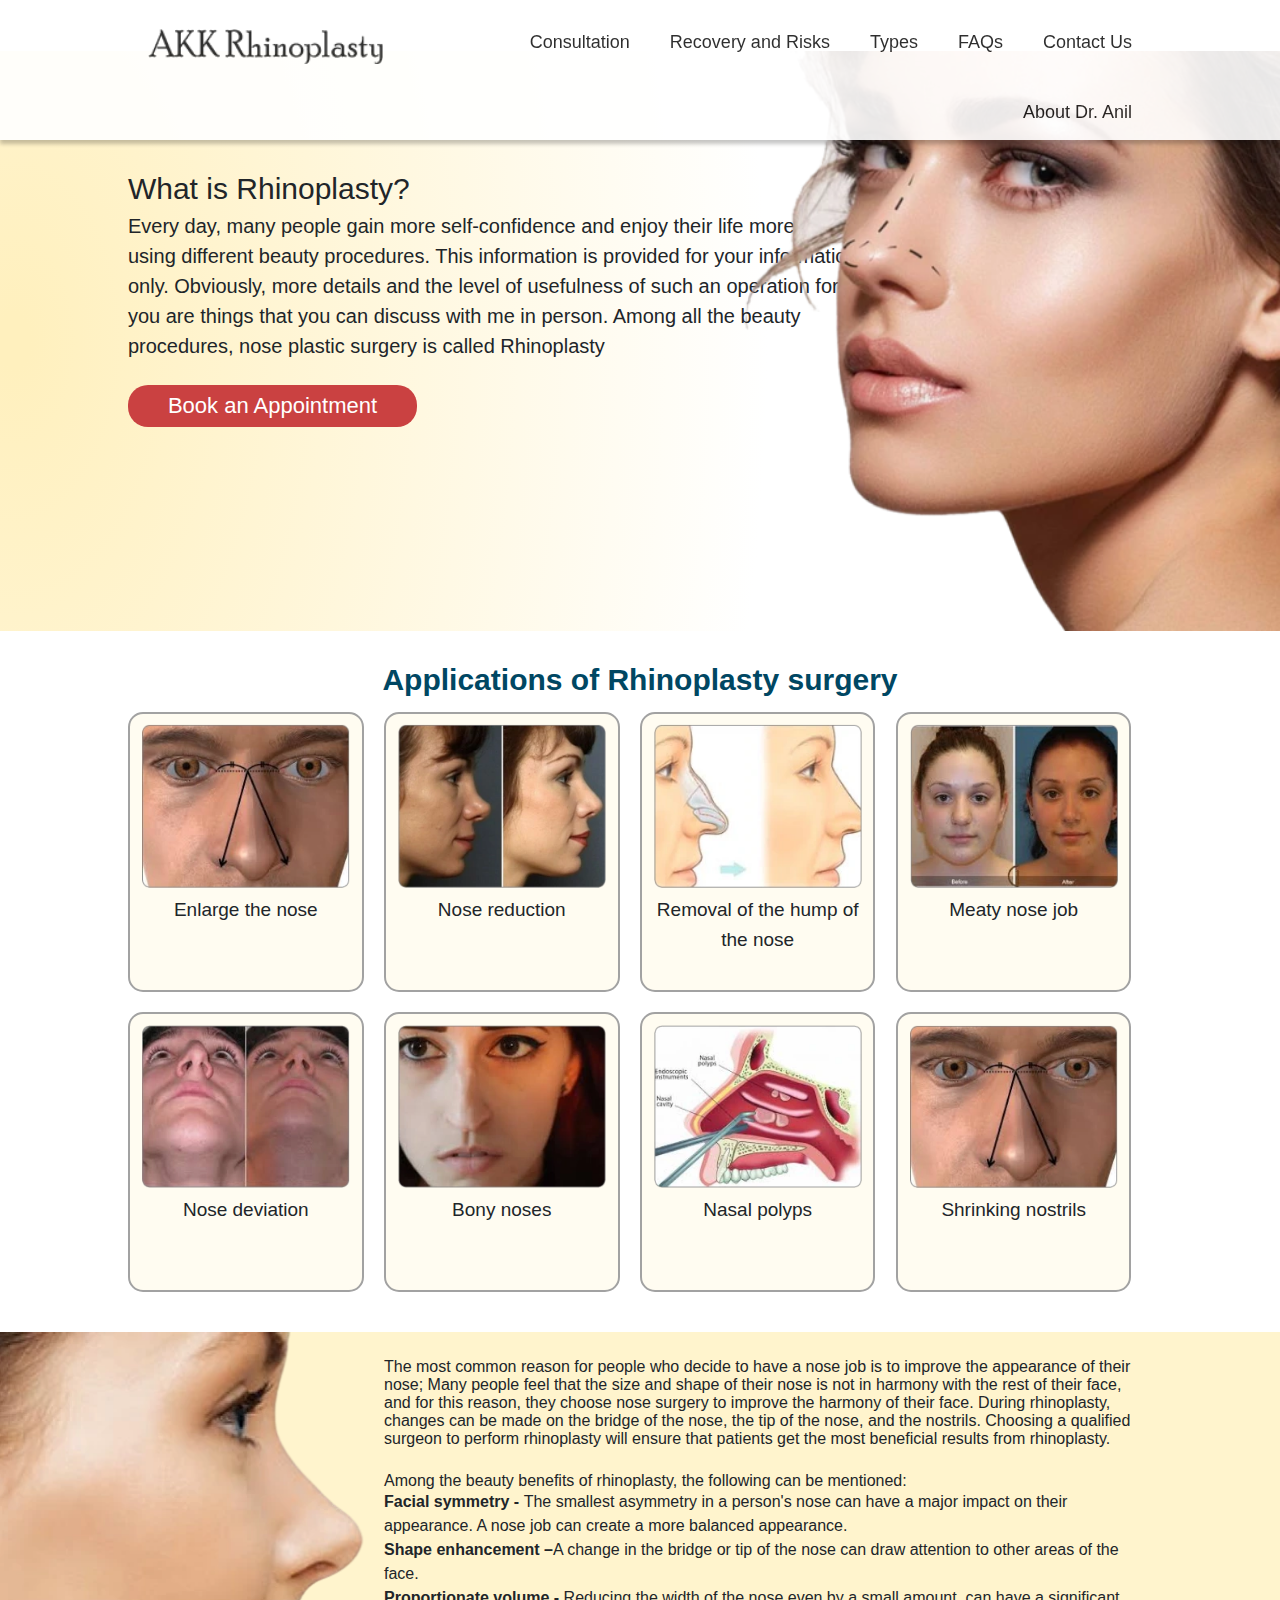
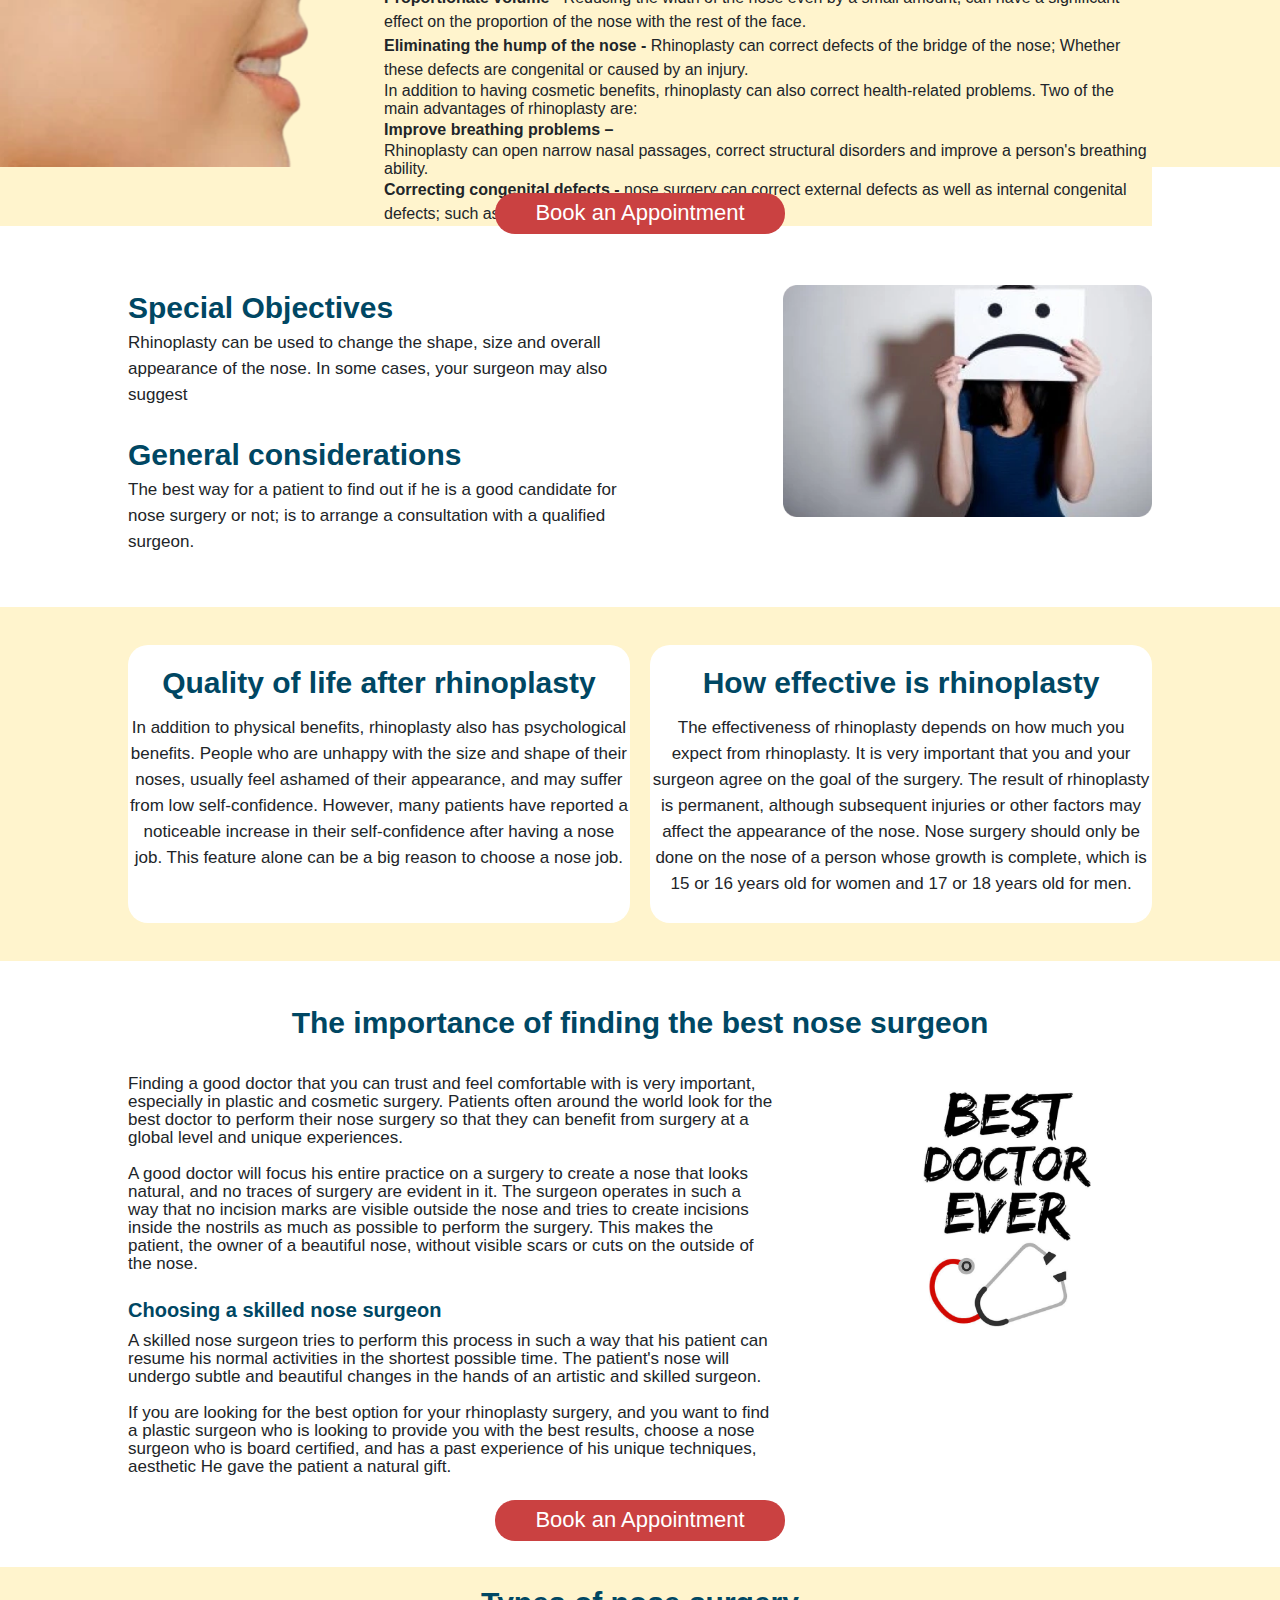
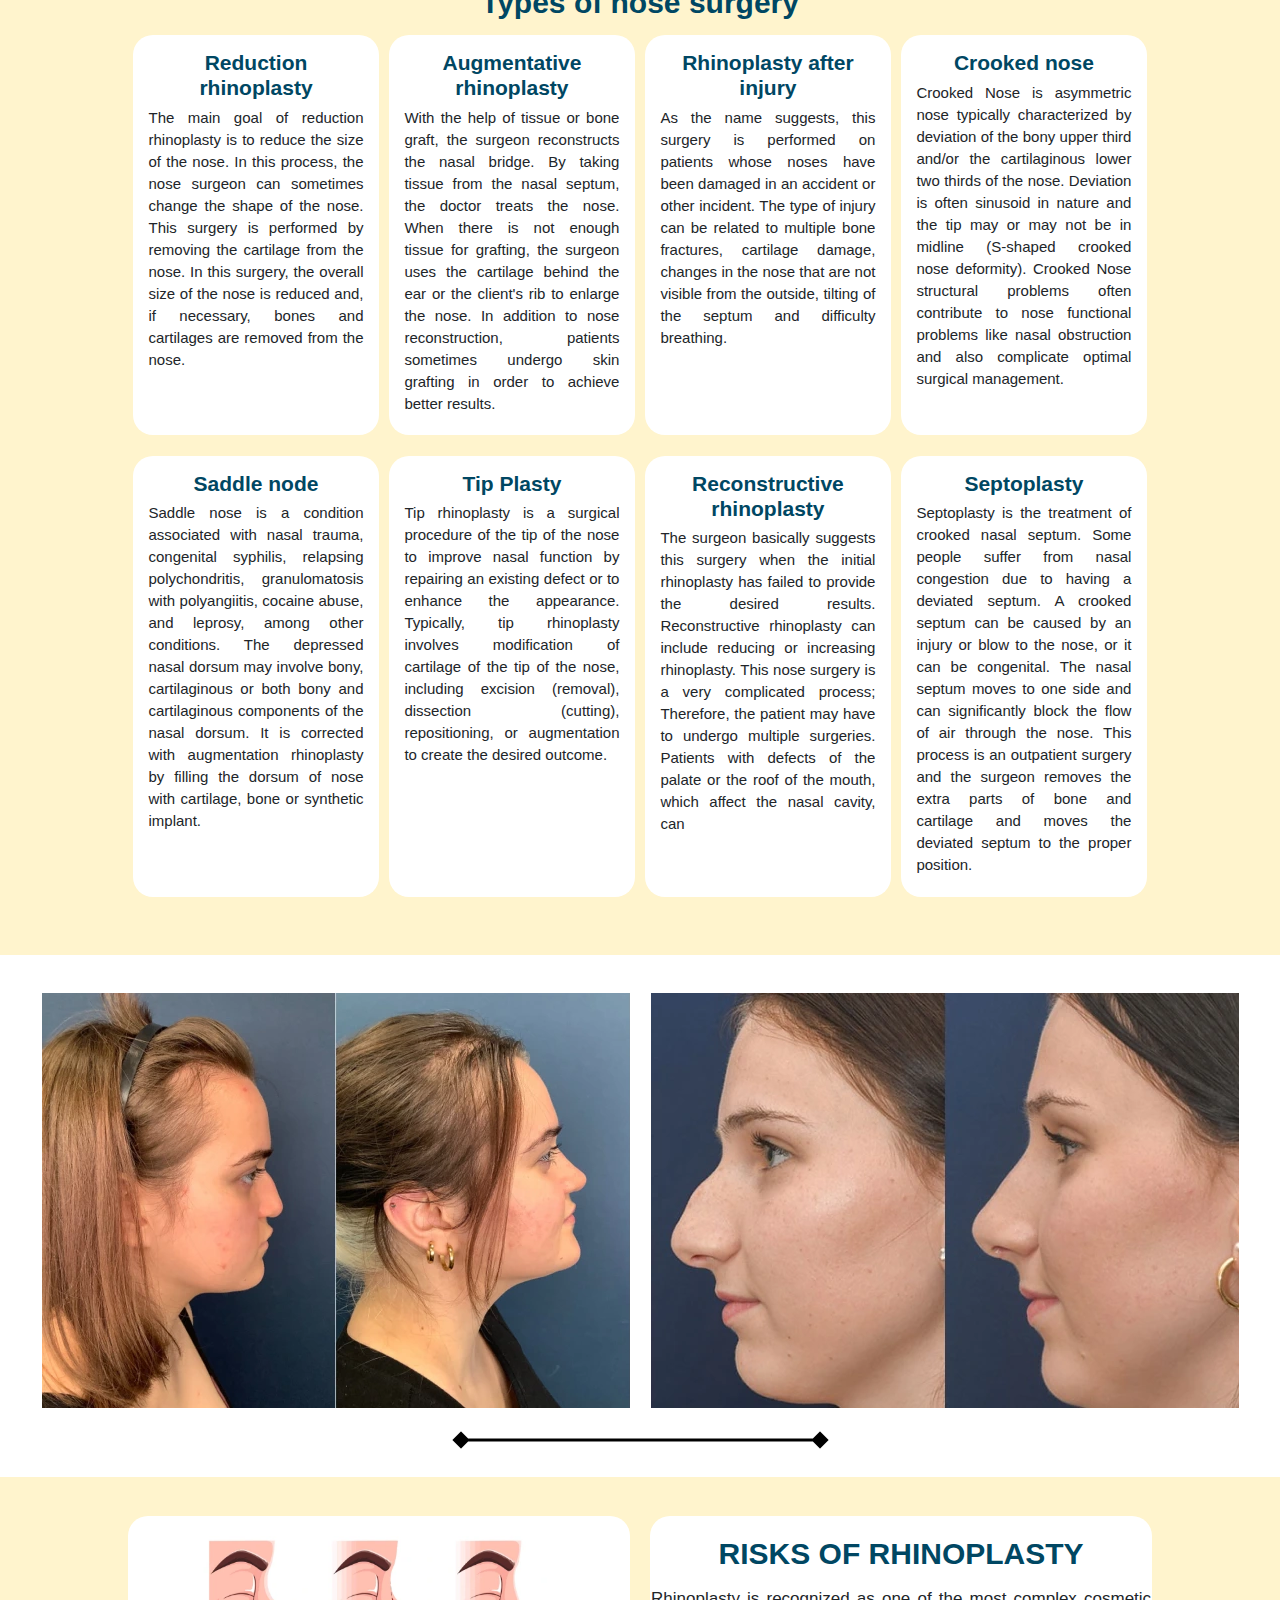
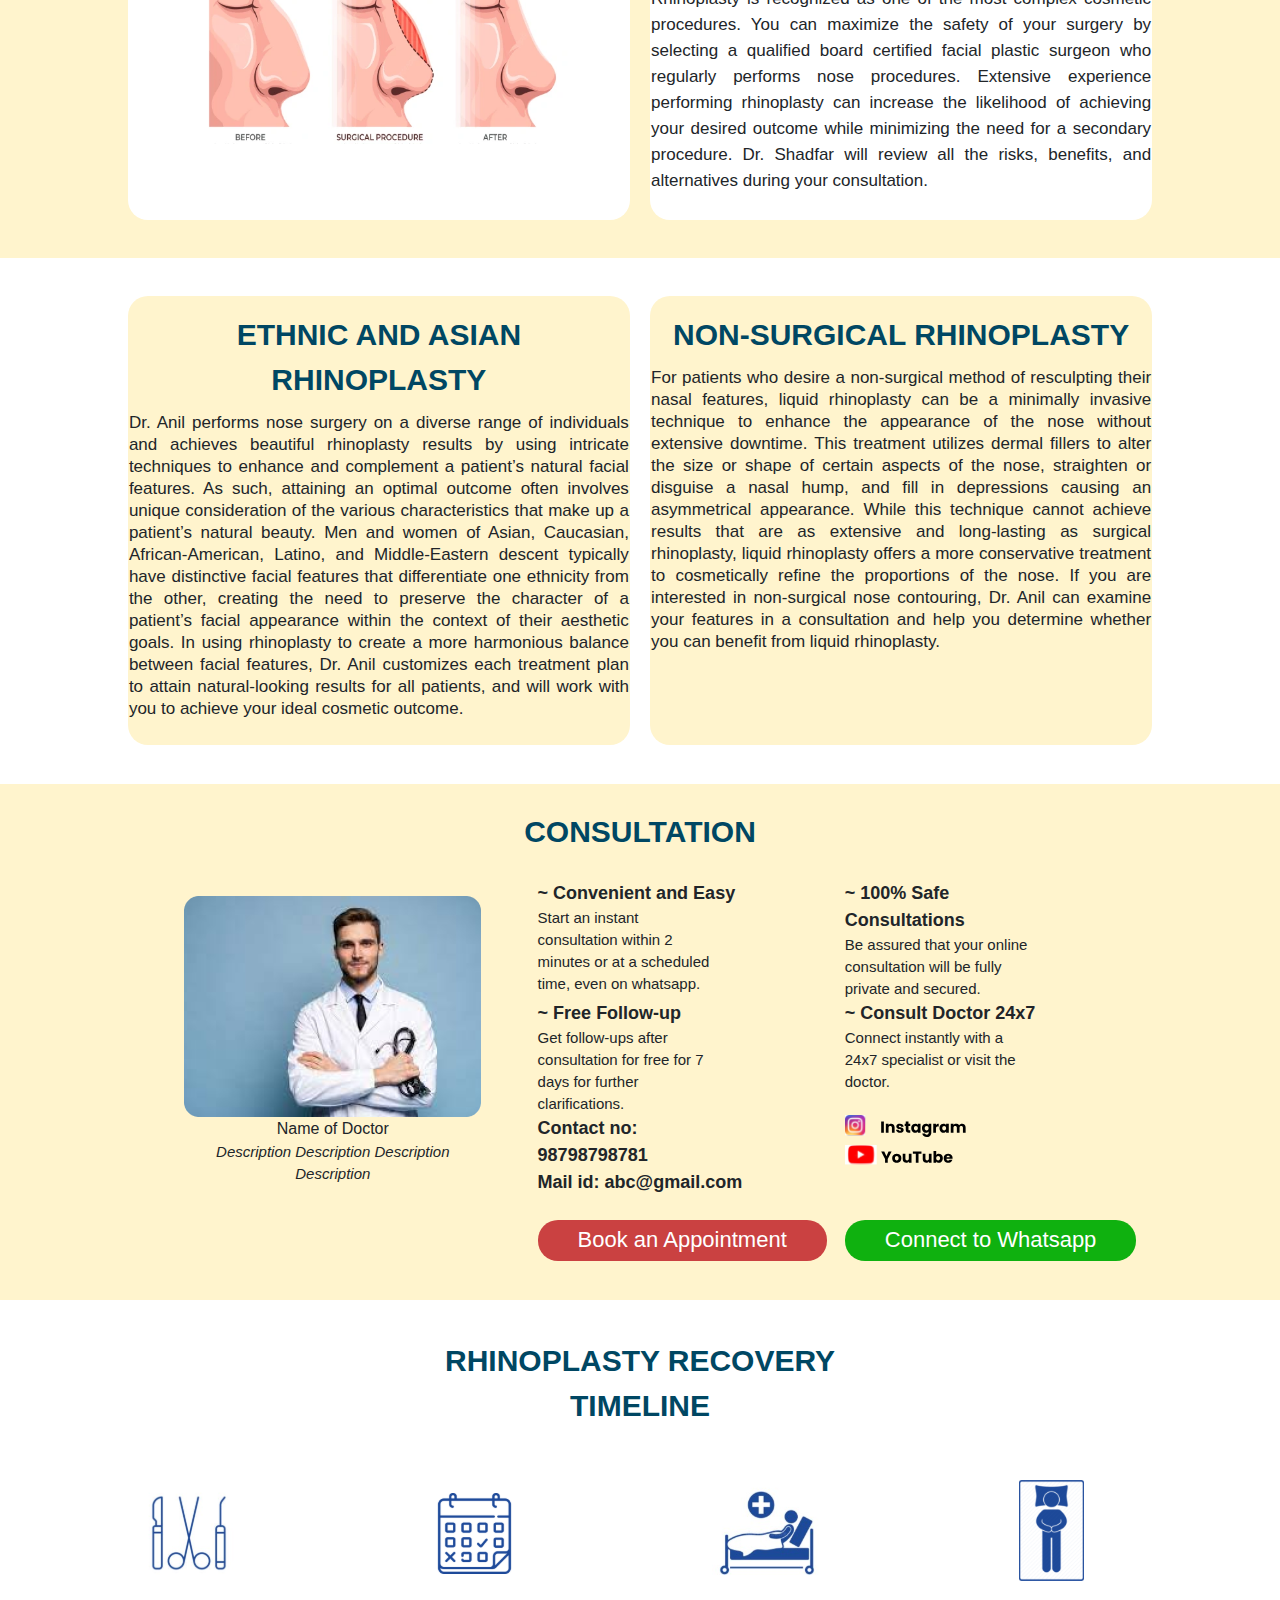
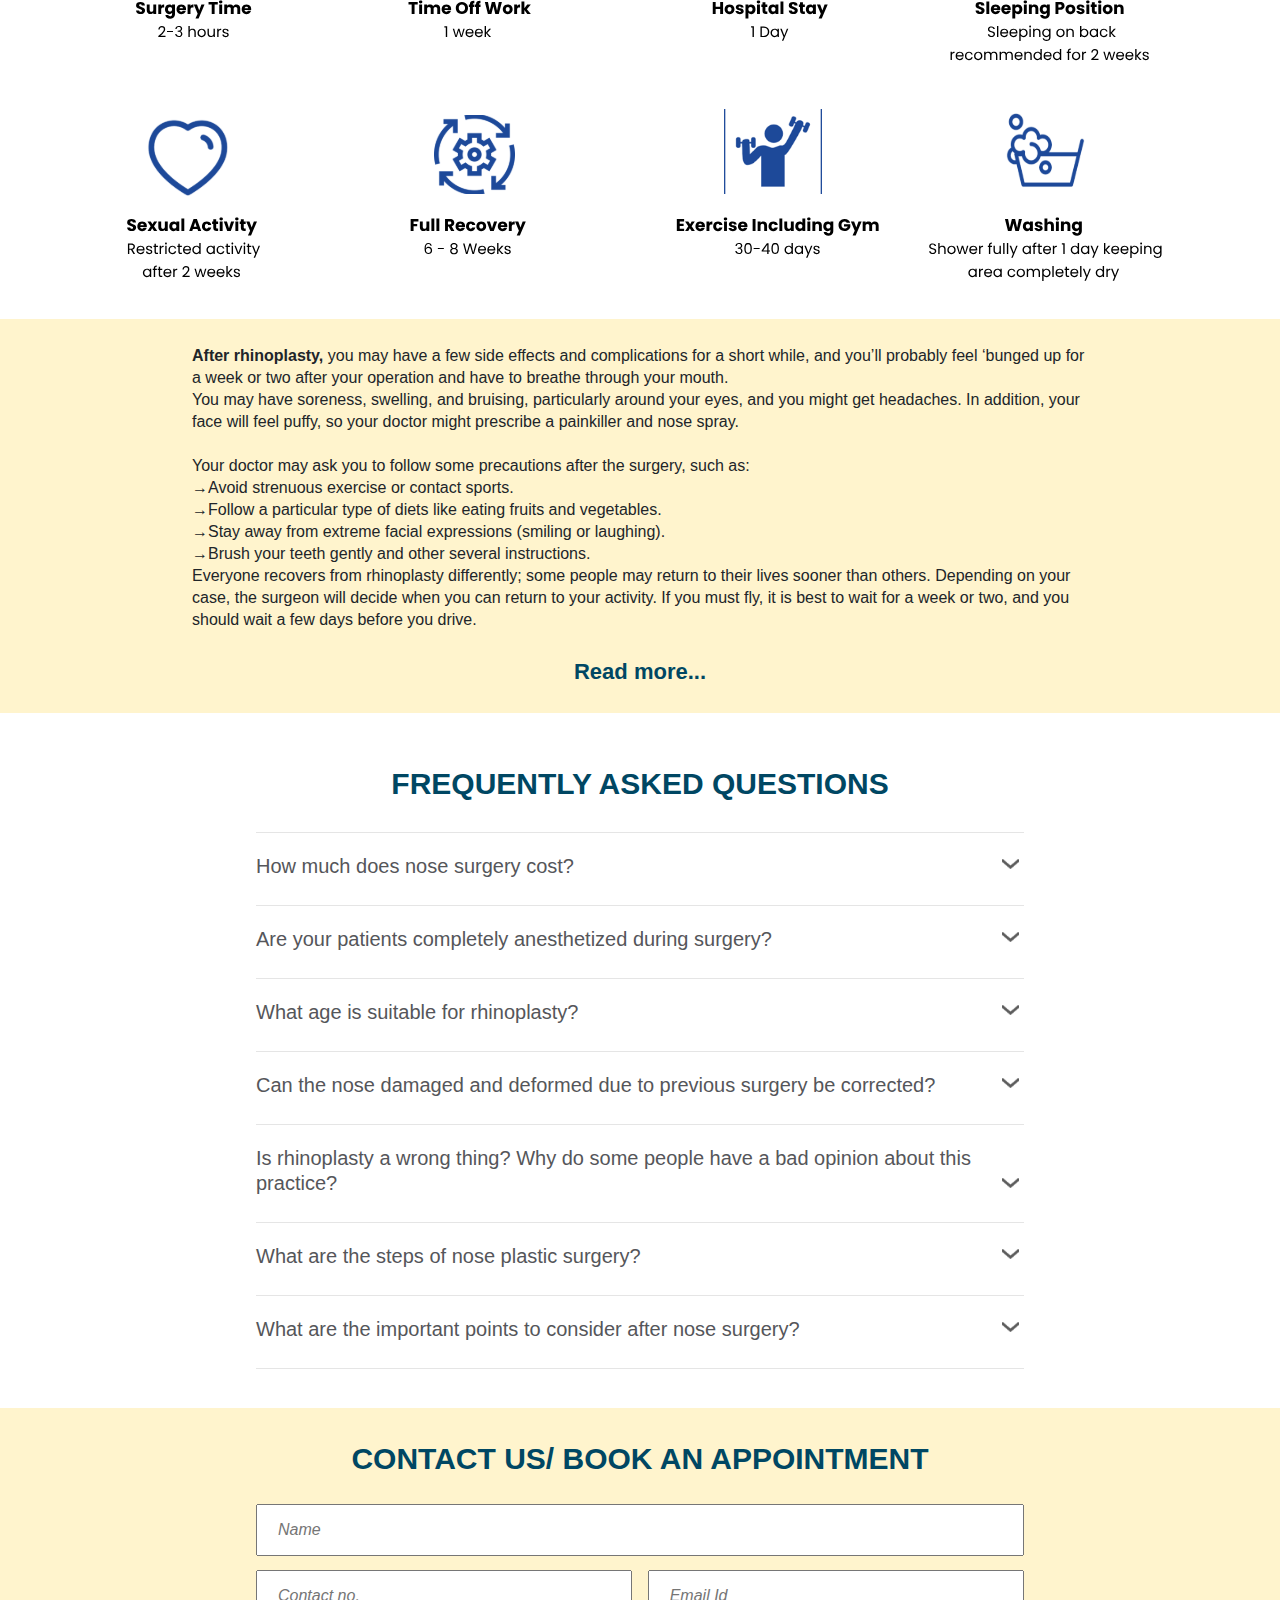
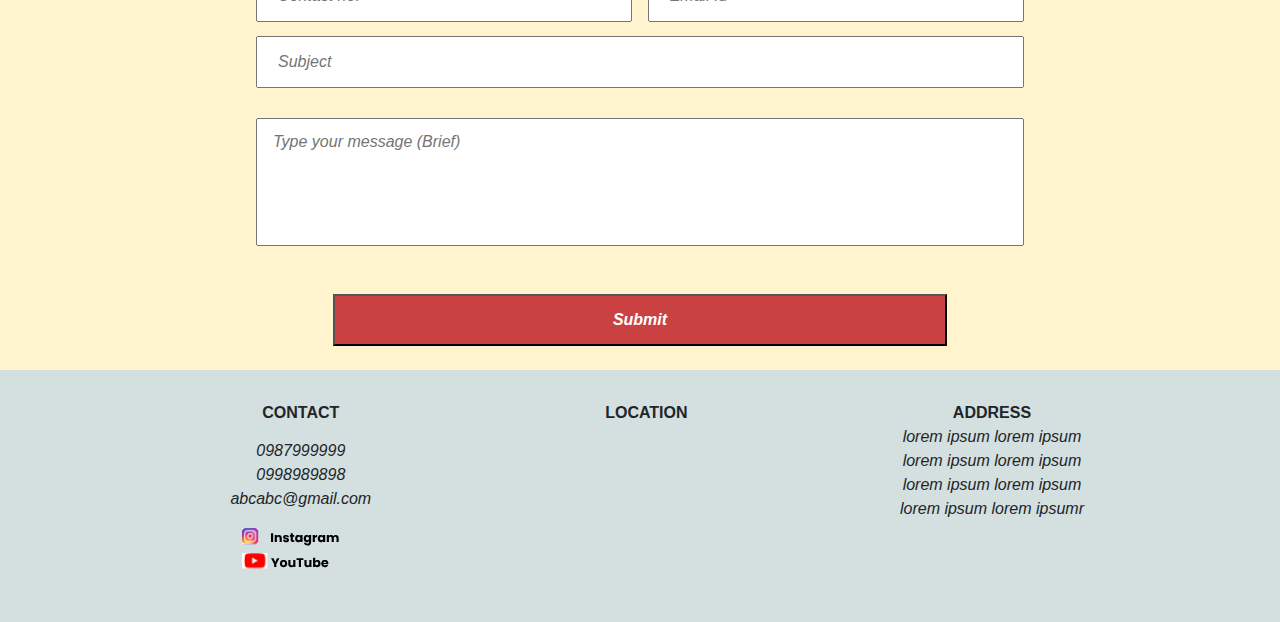
==== commit 08d9e383: "cmit6" ====
--- a/index.html
+++ b/index.html
@@ -13,6 +13,25 @@
     <title>AKK Rhinoplasty</title>
 
 
+    <script src="https://code.jquery.com/jquery-3.4.1.js"
+        integrity="sha256-WpOohJOqMqqyKL9FccASB9O0KwACQJpFTUBLTYOVvVU=" crossorigin="anonymous"></script>
+    <script>
+        function SubForm() {
+            $.ajax({
+                url: "https://api.apispreadsheets.com/data/NLad0bX4TyNkeci7/",
+                type: "post",
+                data: $("#myForm").serializeArray(),
+                success: function () {
+                    alert("Form Data Submitted. We will contact you soon. :)")
+                },
+                error: function () {
+                    alert("There was an error :(")
+                }
+            });
+        }
+    </script>
+
+
 </head>
 
 <body>
@@ -24,7 +43,7 @@
         <a href="#contact"><span class="nav-head">Contact Us</span></a>
         <a href="#faq"><span class="nav-head">FAQs</span></a>
         <a href="#types"><span class="nav-head">Types</span></a>
-        <a href="#serv"><span class="nav-head">Recovery and Risks</span></a>
+        <a href="risk.html"><span class="nav-head">Recovery and Risks</span></a>
         <a href="#consult"><span class="nav-head">Consultation</span></a>
         <a href="#consult"><span class="nav-head"> About Dr. Anil </span> </a>
 
@@ -41,7 +60,7 @@
                 <div class="hd1">
                     What is Rhinoplasty?
                 </div>
-                <br>
+
                 <div class="pg1">
                     Every day, many people gain more self-confidence
                     and enjoy their life more by using different beauty procedures.
@@ -51,7 +70,7 @@
                     beauty procedures, nose plastic surgery is called Rhinoplasty
                 </div>
                 <br>
-                <a href="#">
+                <a href="#contact">
                     <button class="btn1">
                         Book an Appointment
                     </button>
@@ -64,9 +83,7 @@
             <img class="img1m" src="./images/m11.webp" </div>
 
         </div>
-
-    </div>
-
+    </div>
 
 
     <div class="div2">
@@ -236,7 +253,7 @@
     </div>
 
     <center>
-        <a href="#">
+        <a href="#contact">
             <button class="btn1">
                 Book an Appointment
             </button>
@@ -359,7 +376,7 @@
 
 
     <center>
-        <a href="#">
+        <a href="#contact">
             <button class="btn1">
                 Book an Appointment
             </button>
@@ -371,7 +388,7 @@
 
 
 
-    <div class="div7">
+    <div class="div7" id="types">
 
         <div class="hd7">
             Types of nose surgery
@@ -581,7 +598,7 @@
 
 
 
-    <div class="div10m">
+    <div class="div10m" id="consult">
 
         <center>
             <div class="hd10b">
@@ -687,7 +704,7 @@
                 <div class="div10b">
                     <div class="div102a">
 
-                        <a href="#">
+                        <a href="#contact">
                             <button class="btn1">
                                 Book an Appointment
                             </button>
@@ -696,7 +713,8 @@
                     </div>
                     <div class="div102b">
 
-                        <a href="#">
+                        <a target="_blank" title="Contact Us On WhatsApp"
+                            href="https://api.whatsapp.com/send?phone=+919507816000&text=Hi,%20I%20would%20like%20to%20get%20appointment..">
                             <button class="btn3">
                                 Connect to Whatsapp
                             </button>
@@ -753,7 +771,7 @@
 
 
 
-    <div class="d14">
+    <div class="d14" id="faq">
         <center>
             <br>
             <br>
@@ -895,20 +913,20 @@
 
 
 
-    <div class="d15">
+    <div class="d15" id="contact">
         <center>
             <div class="hd15">
                 CONTACT US/ BOOK AN APPOINTMENT
             </div>
         </center>
 
-        <div class="form-box" id="contact">
+        <div class="form-box">
 
             <center>
                 <form class="form-inp" id="myForm">
                     <input type="text" id="fname" name="name" class="inp1" placeholder="Name">
 
-                    <input type="number" id="fname" name="contact" class="inp6" placeholder="Contact no.">
+                    <input type="number" id="fname" name="phone" class="inp6" placeholder="Contact no.">
 
                     <input type="text" id="fname" name="email" class="inp2" placeholder="Email Id">
 
@@ -917,7 +935,6 @@
                     <input type="" id="fname" name="message" class="inp4" placeholder="Type your message (Brief)">
 
                     <br><br>
-
                 </form>
 
                 <button type="submit" name="submit" class="sub-btn" placeholder="Submit"
--- a/index.css
+++ b/index.css
@@ -968,7 +968,7 @@
     .hd1 {
         font-weight: 600;
         font-size: 20px;
-        line-height: 25px;
+        line-height: 40px;
     }
 
     .pg1 {
@@ -1274,7 +1274,7 @@
         padding: 1% 0 0 0;
         border: solid 2px #A2A2A2;
         background: rgba(255, 240, 190, 0.21);
-        height: 10.8rem;
+        height: 10rem;
         border-radius: 15px;
     }
 
@@ -1346,7 +1346,7 @@
         font-weight: 700;
         line-height: 22px;
         color: #004763;
-        margin: 5% 0 0 0;
+        margin: 6% 0 0 6%;
     }
 
     .div6 {
@@ -1797,7 +1797,11 @@
         margin: 5% 2% 0px 2%;
     }
 
-
+    img {
+        vertical-align: middle;
+        border-style: none;
+        width: 90%;
+    }
 
 
 
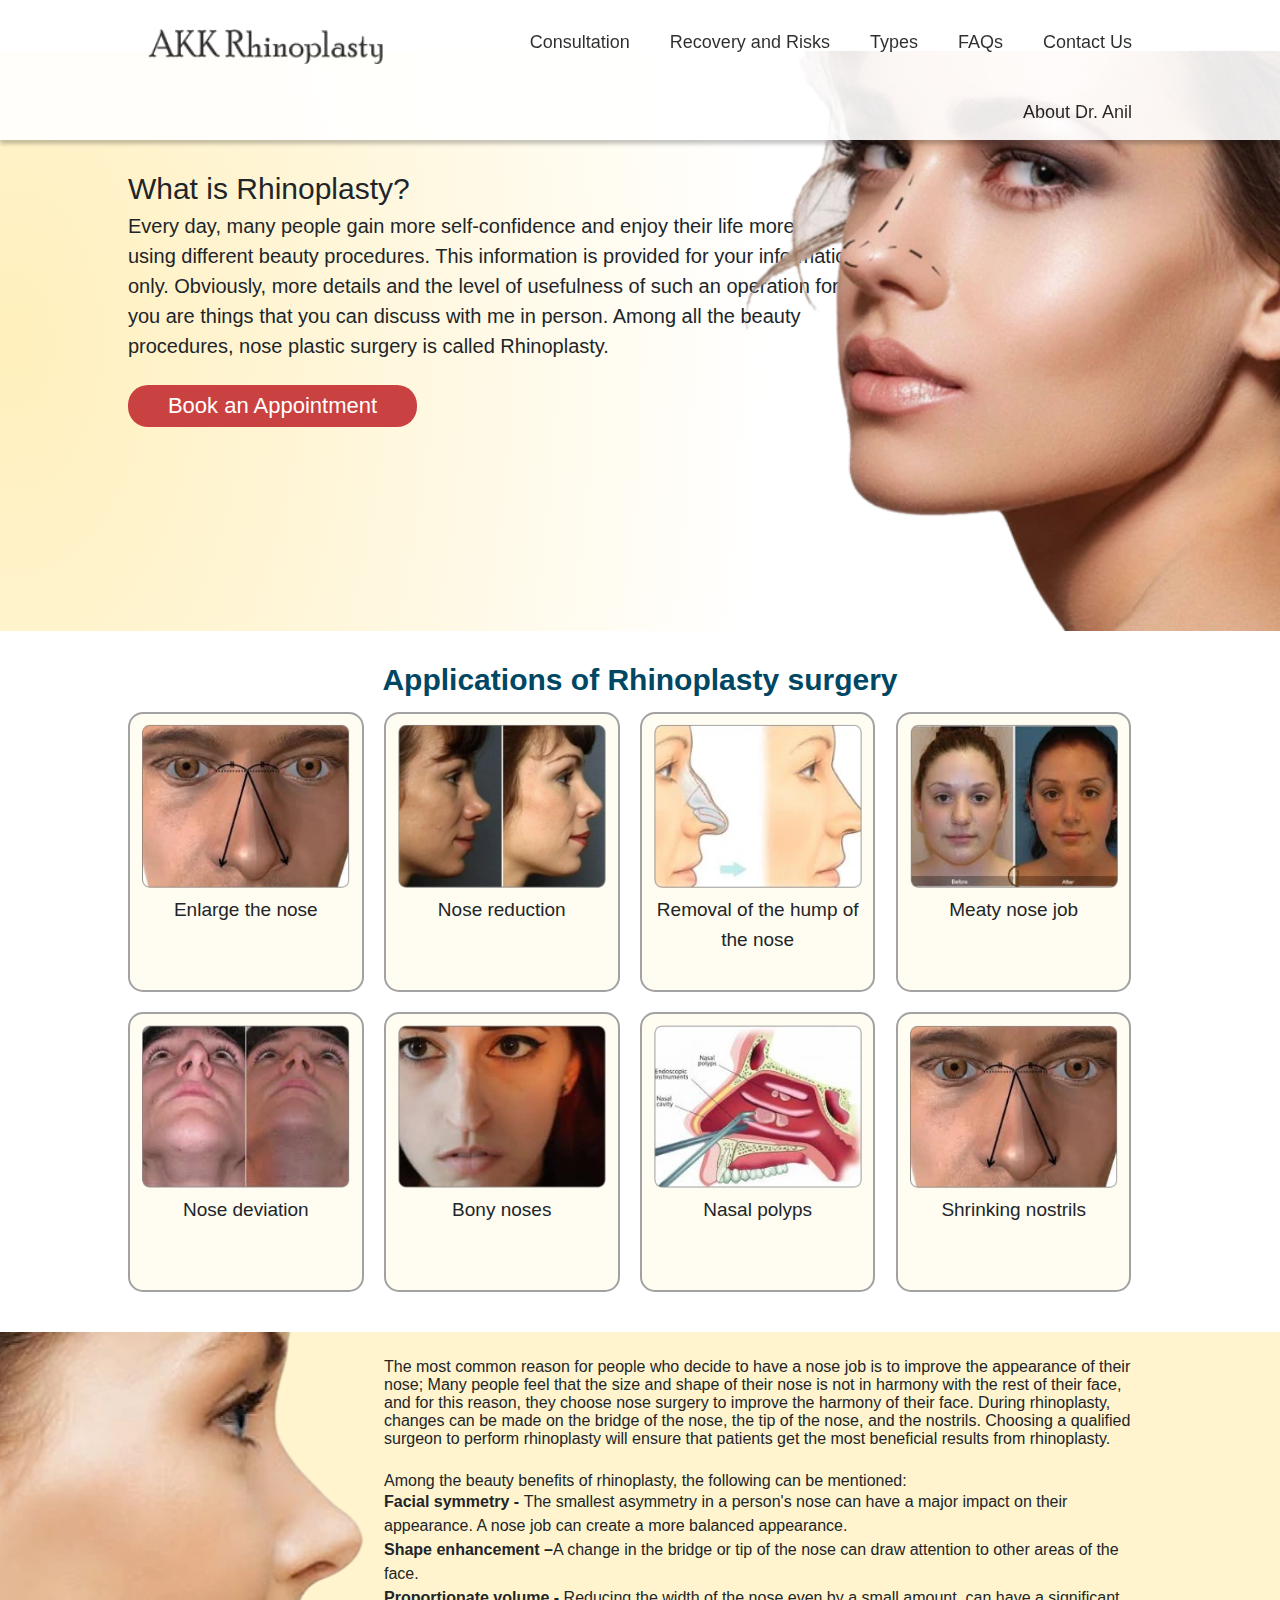
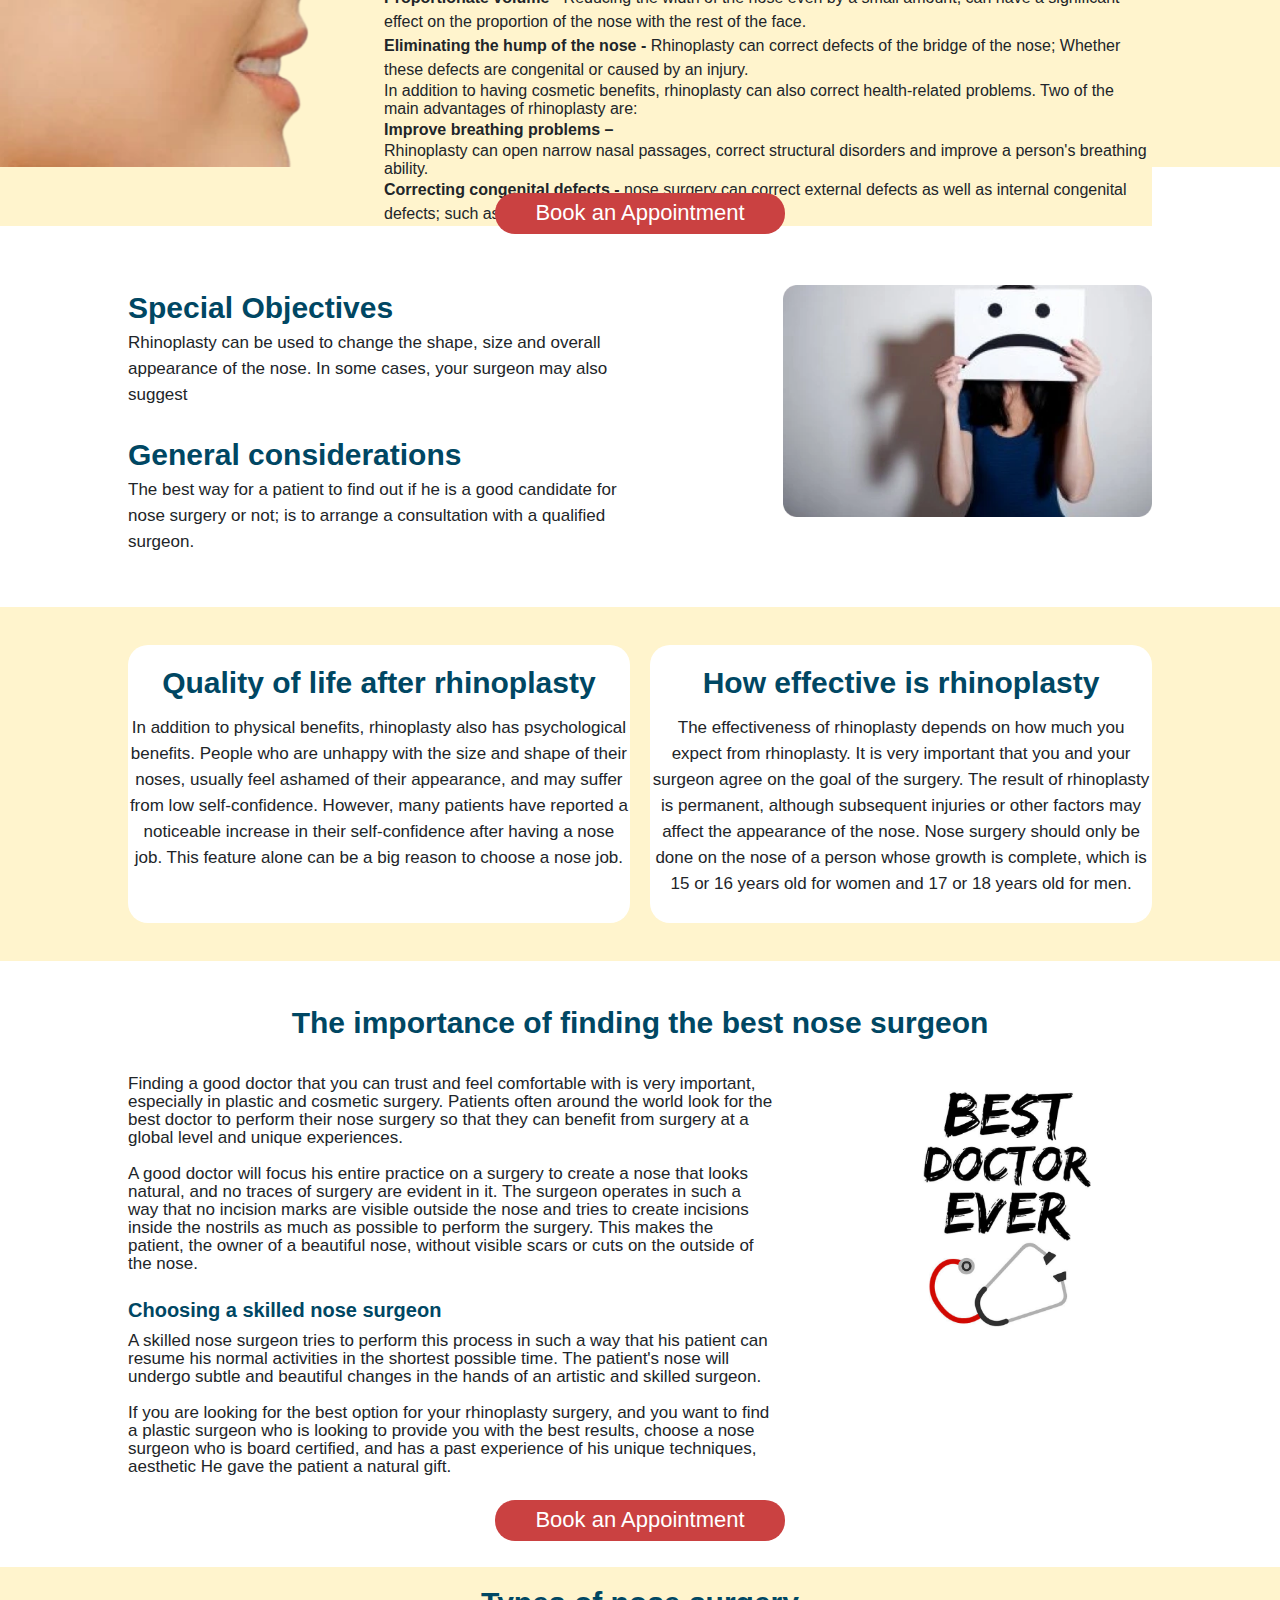
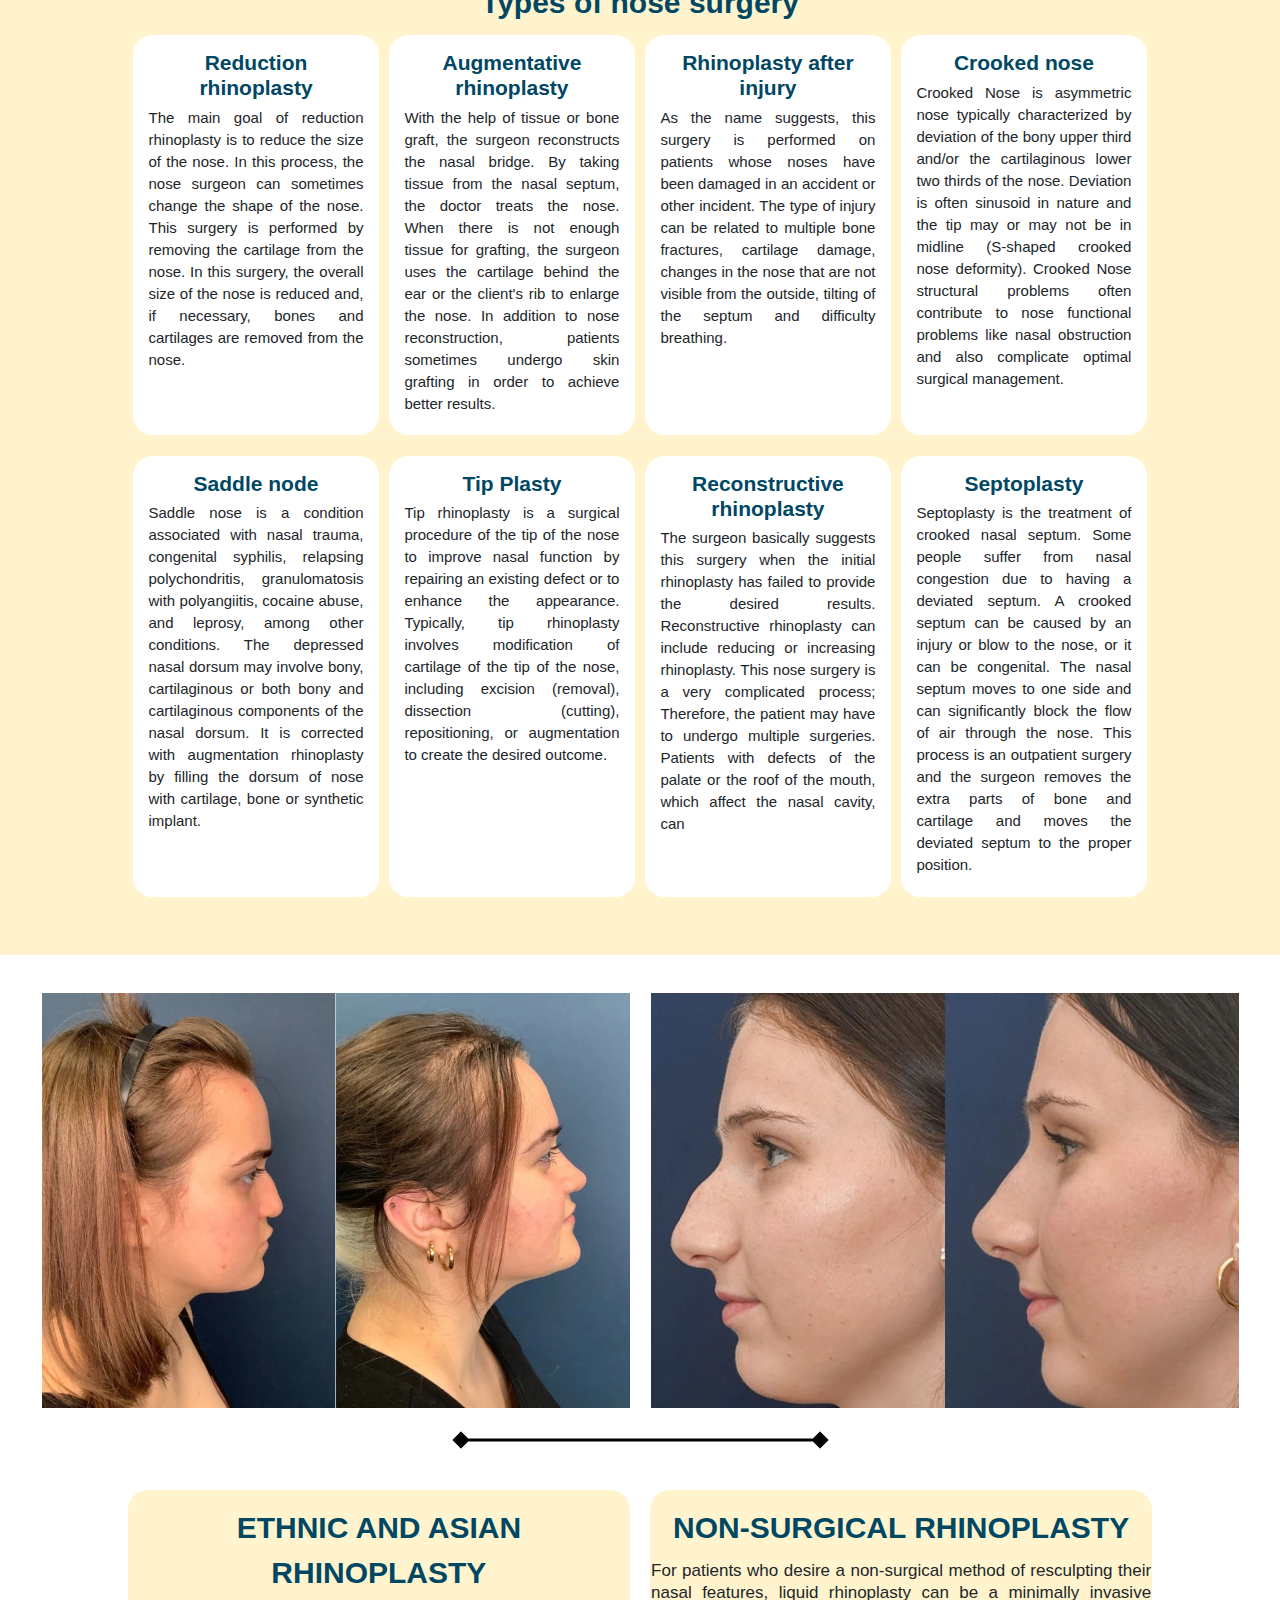
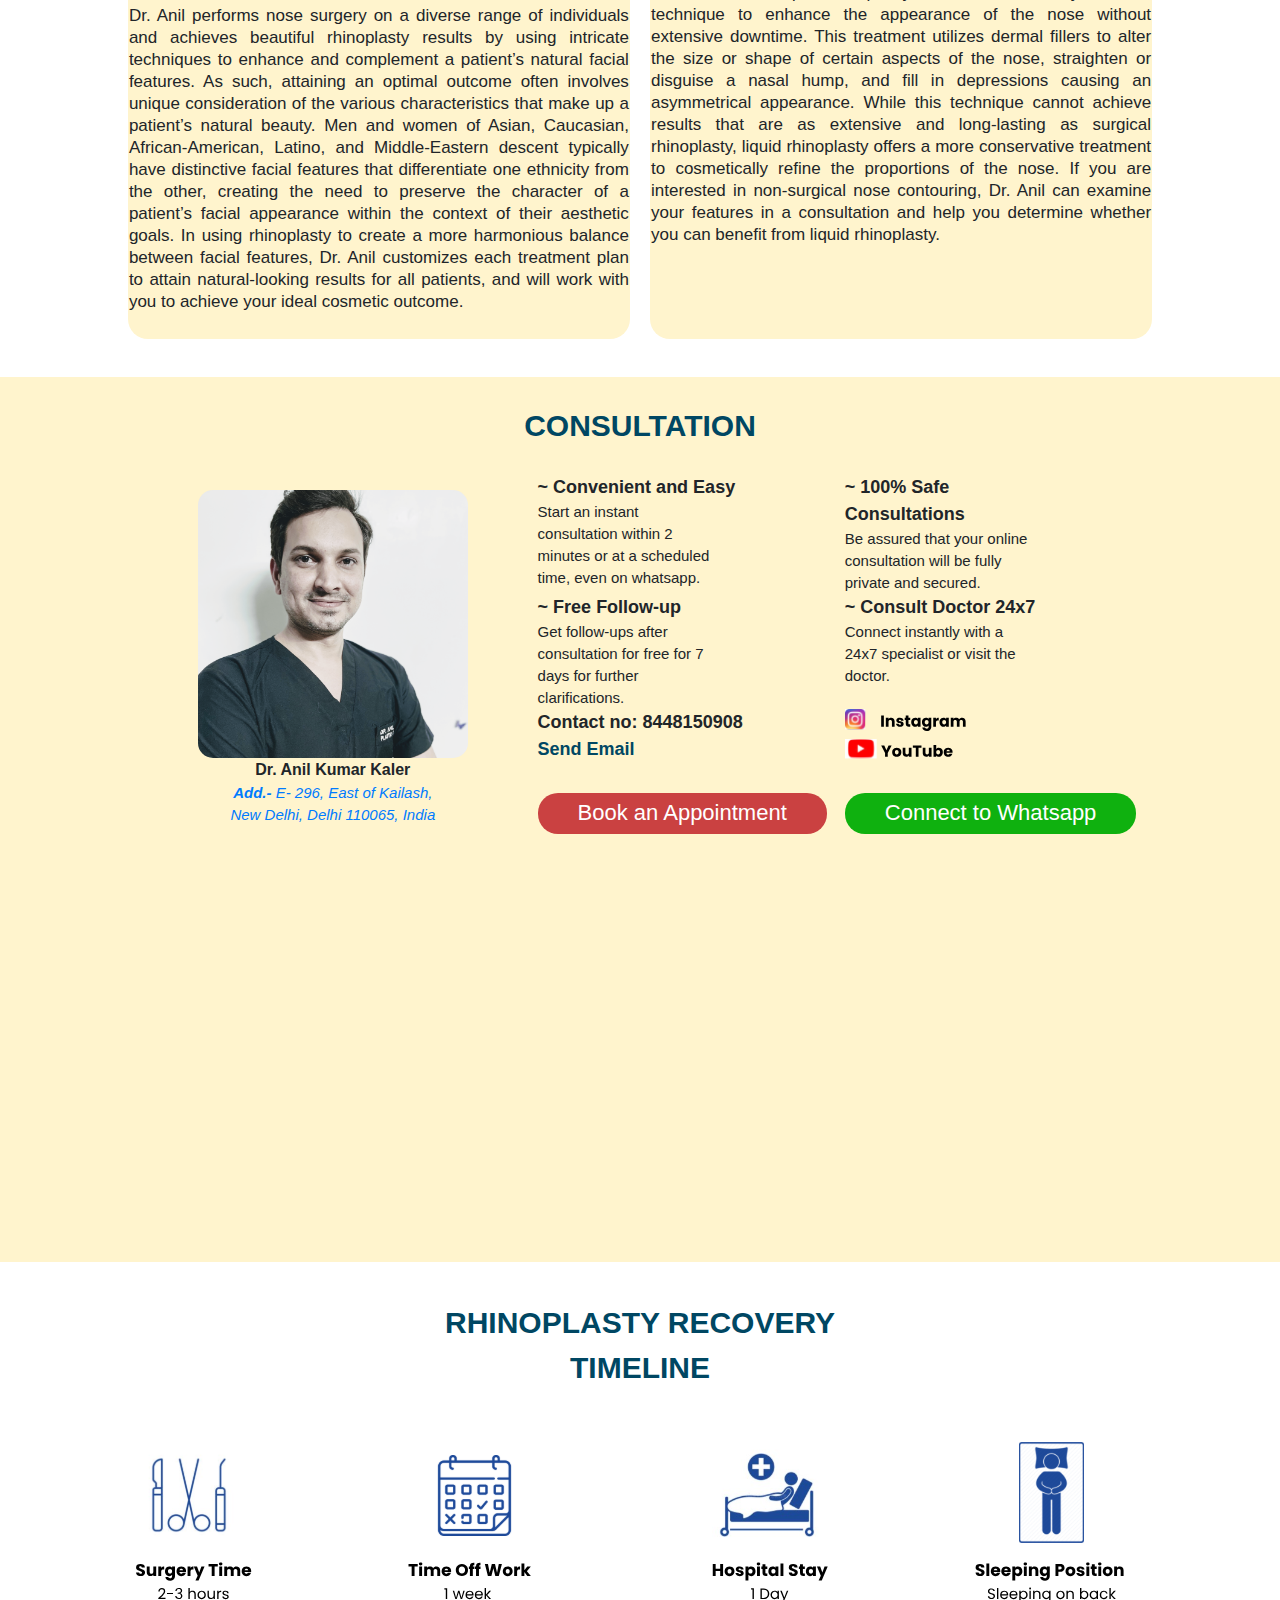
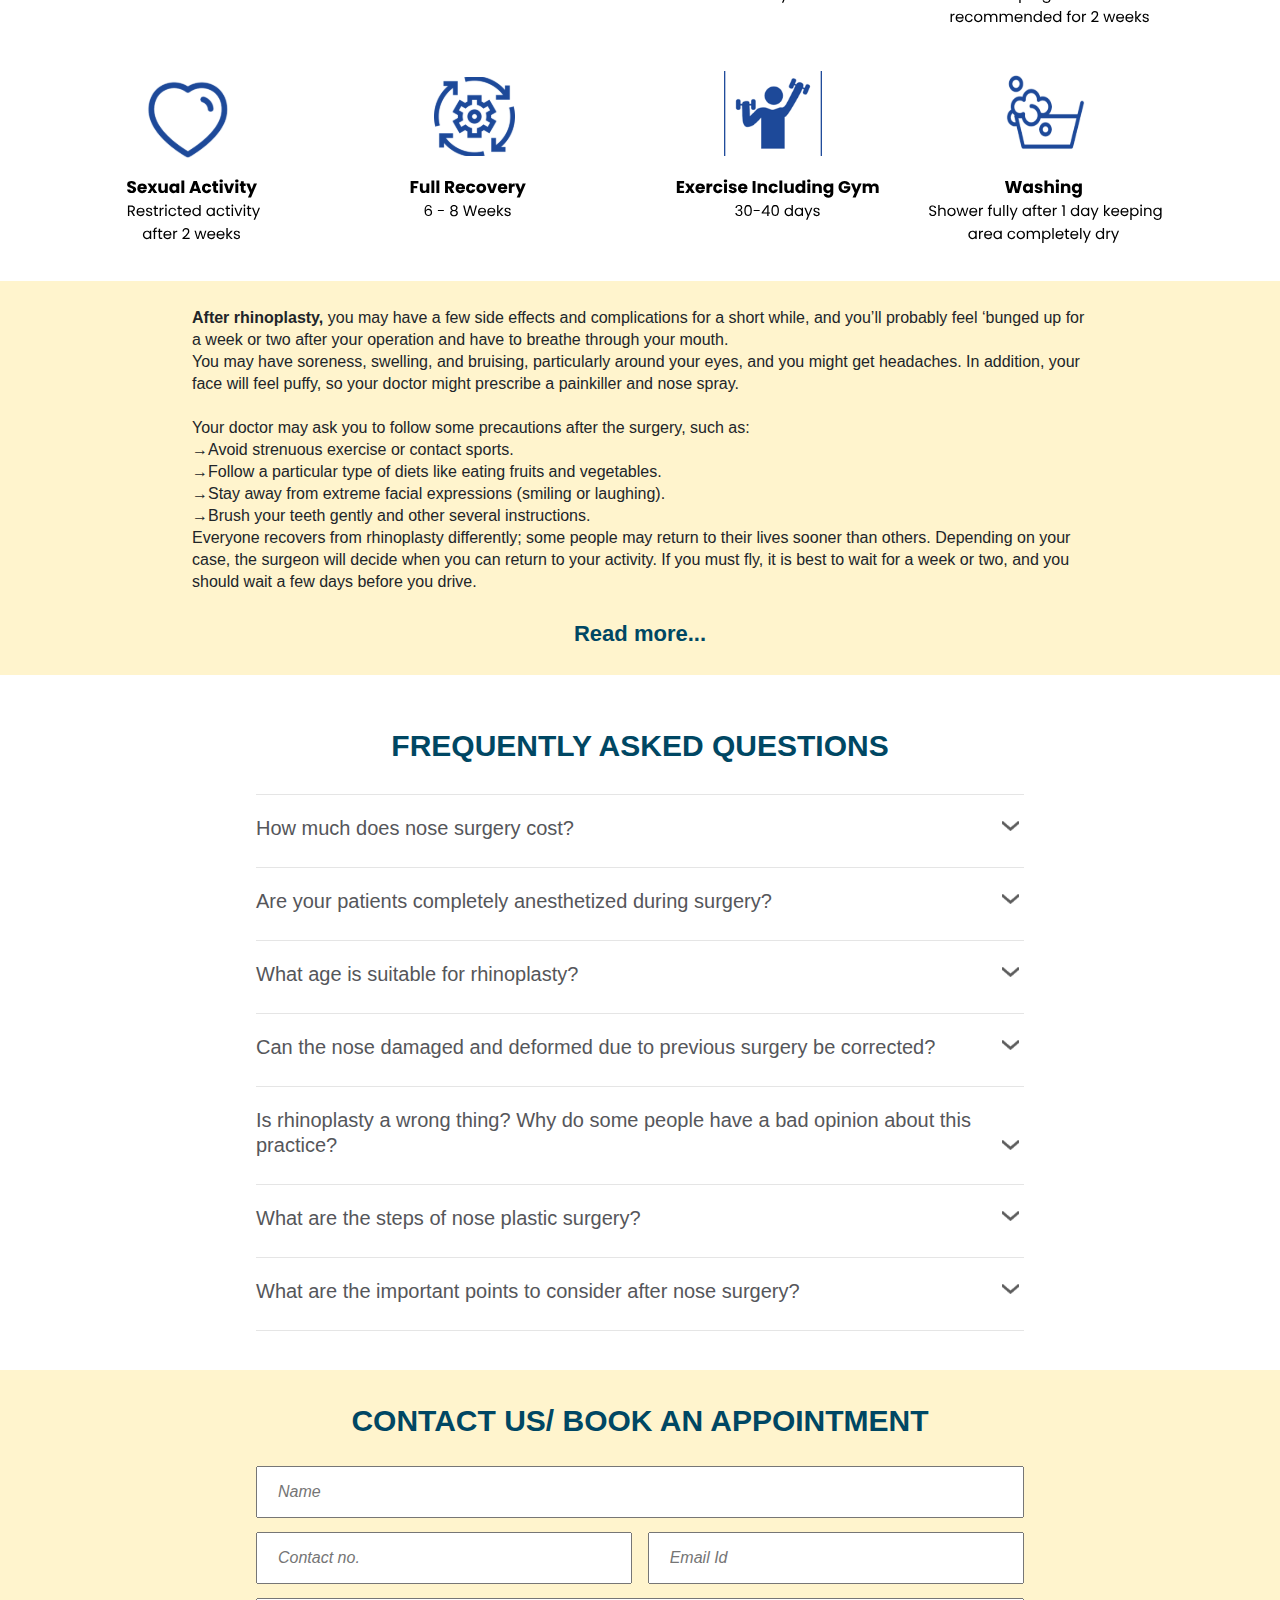
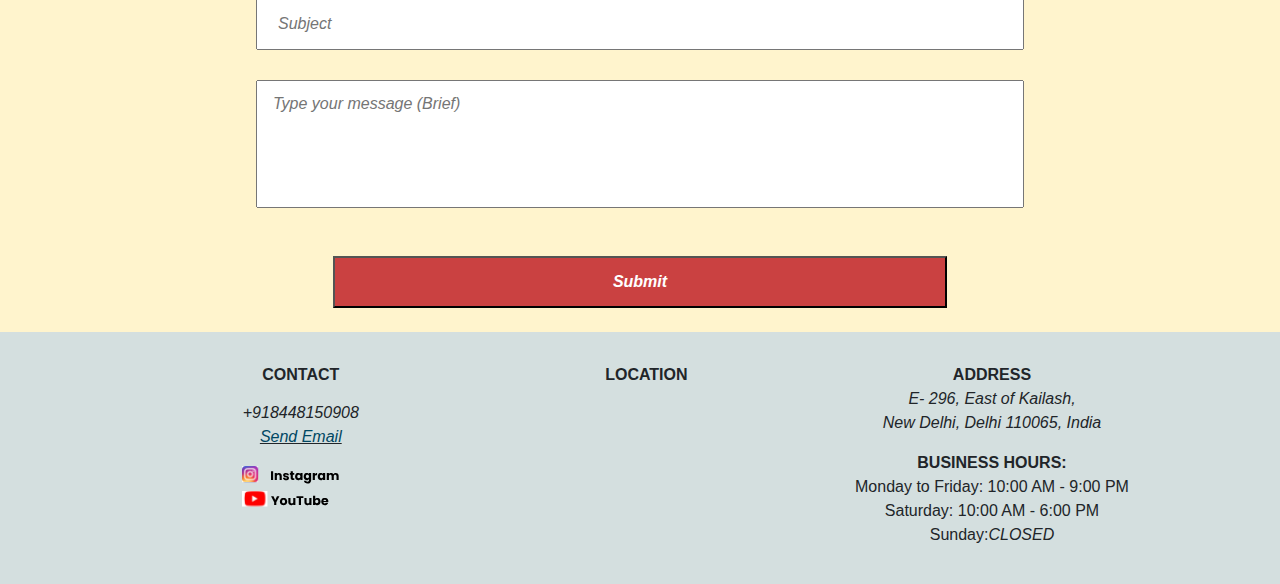
==== commit dc149737: "cmit8" ====
--- a/index.html
+++ b/index.html
@@ -67,7 +67,7 @@
                     This information is provided for your information only. Obviously,
                     more details and the level of usefulness of such an operation for you are
                     things that you can discuss with me in person. Among all the
-                    beauty procedures, nose plastic surgery is called Rhinoplasty
+                    beauty procedures, nose plastic surgery is called Rhinoplasty.
                 </div>
                 <br>
                 <a href="#contact">
@@ -528,7 +528,7 @@
     </center>
 
 
-    <div class="div8">
+    <!-- <div class="div8">
         <div class="div81">
             <center>
                 <img class="img13" src="./images//img13.webp">
@@ -548,7 +548,7 @@
                 </div>
             </center>
         </div>
-    </div>
+    </div> -->
 
 
 
@@ -610,20 +610,23 @@
 
             <div class="div101">
                 <center>
-                    <img class="prof" src="./images/profile.png">
+                    <img class="profi" src="./images/profile.png">
                     <br>
                     <div class="hd10name">
-                        Name of Doctor
+                        <b> Dr. Anil Kumar Kaler</b>
                     </div>
                     <div class="pg10">
-                        <i> Description
-                            Description
-                            Description
-                            Description
-                        </i>
-
-                    </div>
-                </center>
+                        <a href="https://g.page/ak-plastic-surgery?share" target="_blank">
+                            <i> <b>Add.-</b>
+                                E- 296,
+                                East of Kailash,<br>
+                                New Delhi, Delhi 110065,
+                                India
+                            </i>
+                        </a>
+                    </div>
+                </center>
+
 
             </div>
 
@@ -674,6 +677,8 @@
                             Connect instantly with a 24x7 specialist or visit the doctor.
                         </div>
                     </div>
+
+
                 </div>
 
                 <!-- <br> -->
@@ -682,9 +687,11 @@
                     <div class="div102a">
 
                         <div class="hd10">
-                            Contact no: 98798798781
+                            Contact no: 8448150908
                             <br>
-                            Mail id: abc@gmail.com
+                            <a href="mailto:akalerplasticsurgery@gmail.com" style="color:#004763 ;">
+                                Send Email
+                            </a>
                             <br>
                         </div>
 
@@ -692,9 +699,14 @@
                     <div class="div102b">
 
                         <div class="sicon">
-                            <img class="insta" src="./images/insta.svg">
+                            <a target="_blank" href="https://instagram.com/anil_kalerplasticsurgery?r=nametag">
+                                <img class="insta" src="./images/insta.svg">
+                            </a>
+
                             <br>
-                            <img class="yt" src="./images/yt.svg">
+                            <a target="_blank" href="https://youtube.com/channel/UCOC97giagG9xI_71R30C4QQ">
+                                <img class="yt" src="./images/yt.svg">
+                            </a>
                         </div>
                     </div>
                 </div>
@@ -714,7 +726,7 @@
                     <div class="div102b">
 
                         <a target="_blank" title="Contact Us On WhatsApp"
-                            href="https://api.whatsapp.com/send?phone=+919507816000&text=Hi,%20I%20would%20like%20to%20get%20appointment..">
+                            href="https://api.whatsapp.com/send?phone=+918448150908&text=Hi,%20I%20would%20like%20to%20get%20appointment..">
                             <button class="btn3">
                                 Connect to Whatsapp
                             </button>
@@ -724,6 +736,33 @@
                 </div>
             </div>
         </div>
+
+        <div class="dr-gal">
+            <div class="dr-gal1">
+
+
+                <center>
+                    <div class="gali" data-mc-src="622d4c94-217a-4d5a-9522-ea585ac0a862#null">
+
+                    </div>
+                </center>
+
+                <script src="https://cdn2.woxo.tech/a.js#6317af4db9ded6fd09593912" async data-usrc>
+                </script>
+            </div>
+
+            <div class="dr-gal2">
+                <center>
+                    <iframe class="yt-gal" src="https://www.youtube.com/embed/Ir2kjk_JqqM" title="YouTube video player"
+                        frameborder="0"
+                        allow="accelerometer; autoplay; clipboard-write; encrypted-media; gyroscope; picture-in-picture"
+                        allowfullscreen>
+                    </iframe>
+                </center>
+            </div>
+        </div>
+
+
     </div>
 
 
@@ -760,7 +799,7 @@
             best to wait for a week or two, and you should wait a few days before you drive.
         </div>
         <br>
-        <a href="#">
+        <a href="./risk.html">
             <div class="pg12b">
                 Read more...
             </div>
@@ -955,18 +994,28 @@
                 <center>
 
                     <p class="ser-head"> <b>CONTACT </b></p>
-                    <p class="ser-head2"><i>0987999999</i><br>
-                        <i>0998989898</i>
+                    <p class="ser-head2"><i>+918448150908</i><br>
+                        <!-- <i>8448150908</i> -->
                     </p>
 
                     <p class="ser2">
-                        <i>abcabc@gmail.com
+                        <i>
+                            <u>
+                                <a href="mailto:akalerplasticsurgery@gmail.com" style="color:#004763 ;">
+                                    Send Email
+                                </a>
+                            </u>
                         </i>
                     </p>
                     <div class="sicon">
-                        <img class="insta2" src="./images/insta.svg">
+                        <a target="_blank" href="https://instagram.com/anil_kalerplasticsurgery?r=nametag">
+                            <img class="insta2" src="./images/insta.svg">
+                        </a>
+
                         <br>
-                        <img class="yt2" src="./images/yt.svg">
+                        <a target="_blank" href="https://youtube.com/channel/UCOC97giagG9xI_71R30C4QQ">
+                            <img class="yt2" src="./images/yt.svg">
+                        </a>
                     </div>
                 </center>
             </div>
@@ -977,7 +1026,7 @@
                     <br>
                     <p class="ser2">
                         <iframe class="map2"
-                            src="https://www.google.com/maps/embed?pb=!1m18!1m12!1m3!1d822.0566438500547!2d87.30926333860069!3d22.319264609233127!2m3!1f0!2f0!3f0!3m2!1i1024!2i768!4f13.1!3m3!1m2!1s0x3a1d4404ef05b8c7%3A0x1ff255c90a52ac18!2sIIT%20Kharagpur%2C%20Main%20Academic%20Building!5e0!3m2!1sen!2sin!4v1662198641313!5m2!1sen!2sin"
+                            src="https://www.google.com/maps/embed?pb=!1m18!1m12!1m3!1d7008.793161762352!2d77.23526736977537!3d28.55785169999999!2m3!1f0!2f0!3f0!3m2!1i1024!2i768!4f13.1!3m3!1m2!1s0x484ba5391ee55347%3A0x1c01fedce49b1647!2sAKK%20(Dr%20Anil%20Kumar%20Kaler)%20Plastic%20Surgery!5e0!3m2!1sen!2sin!4v1662493964225!5m2!1sen!2sin"
                             style="border:0;" allowfullscreen="" loading="lazy"
                             referrerpolicy="no-referrer-when-downgrade"></iframe>
                     </p>
@@ -990,17 +1039,50 @@
 
                     <p class="ser2">
                         <i>
-                            lorem ipsum lorem ipsum<br>
-                            lorem ipsum lorem ipsum<br>
-                            lorem ipsum lorem ipsum<br>
-                            lorem ipsum lorem ipsumr<br>
-
-
+
+                            E- 296,
+                            East of Kailash,<br>
+                            New Delhi, Delhi 110065,
+                            India<br>
                         </i>
                     </p>
+                    <div class="businessd">
+
+                        <div class="bs-hr">
+                            BUSINESS HOURS:
+                        </div>
+                        <div class="bs-2">
+                            Monday to Friday:
+                            10:00 AM - 9:00 PM
+                            <br>
+                            Saturday: 10:00 AM - 6:00 PM
+                            <br>
+                            Sunday:<i>CLOSED</i>
+                        </div>
+
+
+                    </div>
                     <br>
                 </center>
             </div>
+        </div>
+
+        <div class="businesss">
+            <center>
+
+                <div class="bs-hr">
+                    BUSINESS HOURS:
+                </div>
+                <div class="bs-2">
+                    Monday to Friday:
+                    10:00 AM - 9:00 PM
+                    <br>
+                    Saturday: 10:00 AM - 6:00 PM
+                    <br>
+                    Sunday:<i>CLOSED</i>
+                </div>
+            </center>
+
         </div>
     </div>
 
--- a/index.css
+++ b/index.css
@@ -18,7 +18,43 @@
     margin: 300px 0 0 0 !important;
 
 } */
-
+.businesss {
+    display: none;
+}
+
+.businessd {
+    display: block;
+}
+
+.bs-hr {
+    font-size: 16px;
+    font-weight: 600;
+}
+
+.dr-gal {
+    display: flex;
+    flex-wrap: wrap;
+}
+
+.dr-gal1 {
+    width: 50%;
+}
+
+.dr-gal2 {
+    width: 50%;
+}
+
+.gali {
+    width: 70%;
+    padding: 0 0 0 20%;
+}
+
+.yt-gal {
+    width: 485px;
+    height: 280px;
+    margin: 16% 23% 0 0;
+    border-radius: 15px;
+}
 
 .img14m {
     display: none;
@@ -550,8 +586,11 @@
     text-align: center;
 }
 
-.prof {
+.profi {
     margin: 4% 0 0 0;
+    height: auto;
+    width: 270px;
+    border-radius: 15px;
 }
 
 .d211 {
@@ -881,7 +920,7 @@
     }
 
     .topnav.responsive {
-        position: relative;
+        position: fixed;
     }
 
     .topnav.responsive a.icon {
@@ -1526,8 +1565,10 @@
         width: 100%;
     }
 
-    .prof {
+    .profi {
         margin: 0% 6% 0 0;
+        height: 200px;
+        width: 200px;
     }
 
     .hd10 {
@@ -1803,6 +1844,55 @@
         width: 90%;
     }
 
+    .businesss {
+        display: block;
+    }
+
+    .businessd {
+        display: none;
+    }
+
+    .bs-hr {
+        font-size: 16px;
+        font-weight: 600;
+    }
+
+    .dr-gal {
+        display: flex;
+        flex-wrap: wrap;
+    }
+
+    .dr-gal1 {
+        width: 100%;
+    }
+
+    .dr-gal2 {
+        width: 100%;
+    }
+
+    .gali {
+        width: 70%;
+        padding: 0 0 0 0%;
+    }
+
+    .yt-gal {
+        width: 87%;
+        height: 13rem;
+        margin: -7% 0% 0 0;
+        border-radius: 15px;
+    }
+}
+
+
+
+
+@media screen and (max-width: 395px) {
+    .btn1 {
+        font-size: 13px;
+        font-weight: 400;
+        padding: 3.5px 21px 5px 21px;
+    }
+
 
 
 }